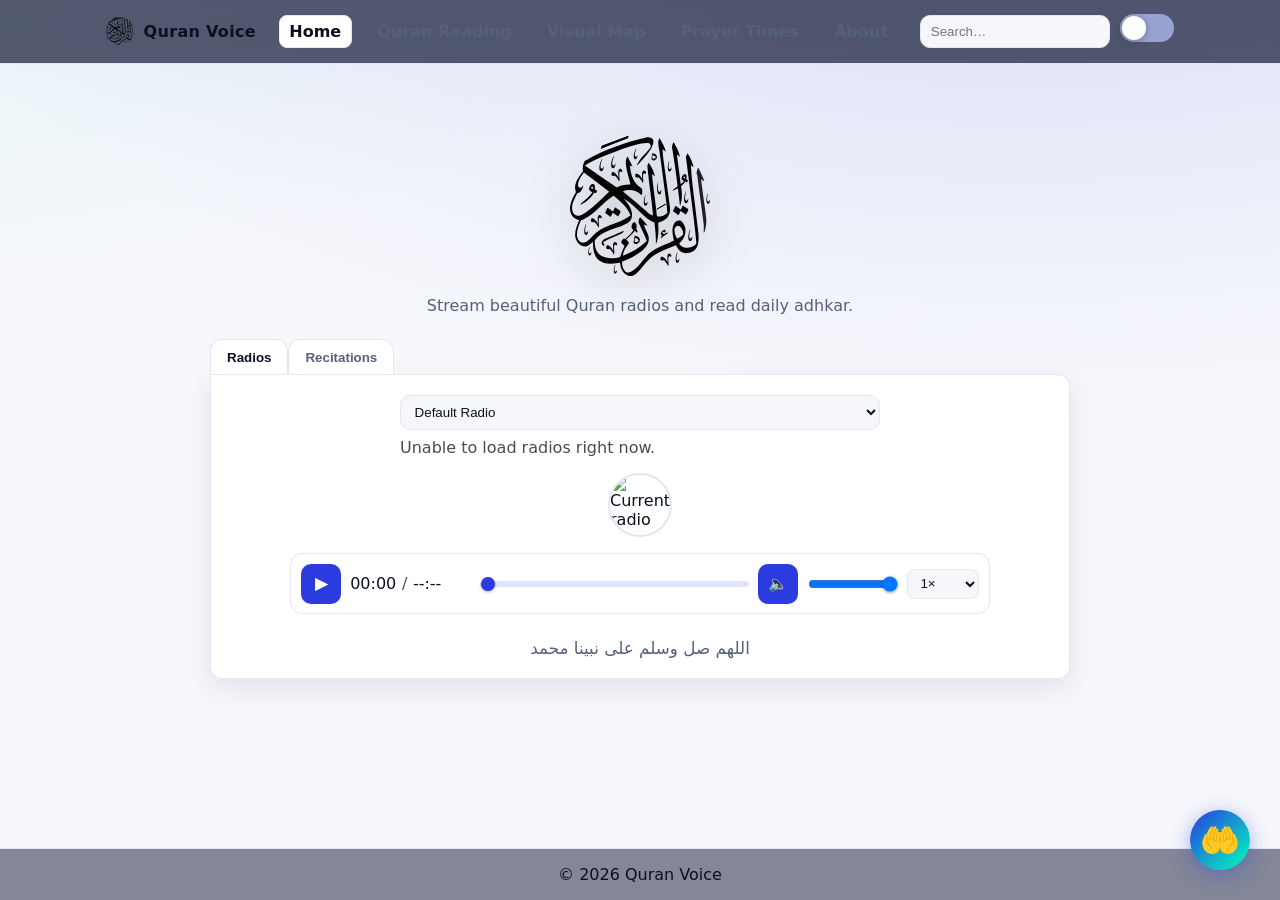
==== index.html @ d790cd37 "initial commit" ====
<!DOCTYPE html>
<html lang="en" dir="ltr">

<head>
	<meta charset="UTF-8">
	<meta name="viewport" content="width=device-width, initial-scale=1.0">
	<meta http-equiv="X-UA-Compatible" content="ie=edge">
	
	<!-- Primary Meta Tags -->
	<title>Quran Voice - Listen to Quran Recitations, Radios & Daily Adhkar</title>
	<meta name="title" content="Quran Voice - Listen to Quran Recitations, Radios & Daily Adhkar">
	<meta name="description" content="Experience the beauty of the Holy Quran with live radio streams, complete recitations by renowned sheikhs, interactive visual maps, and daily adhkar. Free, modern, and ad-free Islamic resource.">
	<meta name="keywords" content="Quran, Quran radio, Islamic radio, adhkar, azkar, Quran audio, Quran recitation, Mishary Alafasy, Abdul Basit, Islamic app, Quran online, daily adhkar, prayer times, Islamic content, Holy Quran, Quran reading, tafseer">
	<meta name="author" content="Mohamed Gamal">
	<meta name="robots" content="index, follow">
	<meta name="language" content="English">
	<meta name="revisit-after" content="7 days">
	
	<!-- Open Graph / Facebook -->
	<meta property="og:type" content="website">
	<meta property="og:url" content="https://quranvoice.com/">
	<meta property="og:title" content="Quran Voice - Listen to Quran Recitations, Radios & Daily Adhkar">
	<meta property="og:description" content="Experience the beauty of the Holy Quran with live radio streams, complete recitations by renowned sheikhs, interactive visual maps, and daily adhkar. Free and ad-free.">
	<meta property="og:image" content="https://quranvoice.com/assets/Logo2.png">
	<meta property="og:image:width" content="1200">
	<meta property="og:image:height" content="630">
	<meta property="og:site_name" content="Quran Voice">
	<meta property="og:locale" content="en_US">
	
	<!-- Twitter -->
	<meta name="twitter:card" content="summary_large_image">
	<meta name="twitter:url" content="https://quranvoice.com/">
	<meta name="twitter:title" content="Quran Voice - Listen to Quran Recitations, Radios & Daily Adhkar">
	<meta name="twitter:description" content="Experience the beauty of the Holy Quran with live radio streams, complete recitations by renowned sheikhs, and daily adhkar. Free and ad-free.">
	<meta name="twitter:image" content="https://quranvoice.com/assets/Logo2.png">
	
	<!-- Favicon -->
	<link rel="icon" href="assets/Logo2.png" type="image/png">
	<link rel="apple-touch-icon" href="assets/Logo2.png">
	
	<!-- Canonical URL -->
	<link rel="canonical" href="https://quranvoice.com/">
	
	<!-- Theme Color -->
	<meta name="theme-color" content="#00796b">
	<meta name="msapplication-TileColor" content="#00796b">
	
	<!-- Web App Manifest -->
	<link rel="manifest" href="manifest.json">
	
	<link rel="stylesheet" href="style.css">
	
	<!-- Structured Data (JSON-LD) for SEO -->
	<script type="application/ld+json">
	{
	  "@context": "https://schema.org",
	  "@type": "WebApplication",
	  "name": "Quran Voice",
	  "description": "Experience the beauty of the Holy Quran with live radio streams, complete recitations by renowned sheikhs, interactive visual maps, and daily adhkar. Free, modern, and ad-free Islamic resource.",
	  "url": "https://quranvoice.com",
	  "applicationCategory": "LifestyleApplication",
	  "operatingSystem": "Any",
	  "offers": {
	    "@type": "Offer",
	    "price": "0",
	    "priceCurrency": "USD"
	  },
	  "featureList": [
	    "Live Quran Radio Streams",
	    "Complete Quran Recitations",
	    "Daily Adhkar Reminders",
	    "Prayer Times Calculator",
	    "Quran Reading with Translations",
	    "Interactive Visual Map"
	  ],
	  "screenshot": "https://quranvoice.com/assets/Logo2.png",
	  "author": {
	    "@type": "Person",
	    "name": "Mohamed Gamal"
	  },
	  "inLanguage": "en-US",
	  "aggregateRating": {
	    "@type": "AggregateRating",
	    "ratingValue": "5",
	    "ratingCount": "1"
	  }
	}
	</script>
</head>

<body>
	<a class="skip-link" href="#main">Skip to content</a>
	<header>
		<div class="container nav">
			<div class="brand">
				<img src="assets/logo.svg" alt="Quran Voice logo" width="40" height="40" />
				<span>Quran Voice</span>
			</div>
		<nav class="nav-links" aria-label="Primary">
			<a href="./index.html" aria-current="page">Home</a>
			<a href="./quran.html">Quran Reading</a>
			<a href="./map.html">Visual Map</a>
			<a href="./prayer.html">Prayer Times</a>
			<a href="./about.html">About</a>
		</nav>
			<div class="nav-tools">
				<div class="search" aria-hidden="true">
					<input class="input" type="text" placeholder="Search…" disabled>
				</div>
				<label class="switch" title="Toggle dark mode">
					<input type="checkbox" id="darkModeToggle" />
					<span class="slider"></span>
				</label>
			</div>
		</div>
	</header>
	<main id="main" class="container">
		<section class="hero" aria-label="Brand">
			<img class="main-logo" src="assets/logo.svg" alt="Quran Voice logo">
			<p class="tagline">Stream beautiful Quran radios and read daily adhkar.</p>
		</section>
		<section class="player" aria-label="Quran player">
			<div class="tabs" role="tablist" aria-label="Content tabs">
				<button class="tab-btn active" data-tab="radios" role="tab" aria-selected="true">Radios</button>
				<button class="tab-btn" data-tab="recitations" role="tab" aria-selected="false">Recitations</button>
			</div>
			<div class="player-container">
				<div class="tab-content active" data-content="radios">
					<div class="radios">
						<label for="reciterSelect" class="sr-only">Choose radio</label>
						<select id="reciterSelect" title="Select Radio"></select>
						<div data-radios-status class="muted" style="margin-top:.5rem"></div>
					</div>
					<img class="reciter-picture" src="https://i1.sndcdn.com/artworks-000663801097-wb0y31-t200x200.jpg" alt="Current radio cover">
					<audio id="quraanAudio" autoplay hidden></audio>
					<div class="audio-player" role="group" aria-label="Audio player">
						<button class="btn icon" data-play aria-label="Play" aria-pressed="false" title="Play/Pause">
							▶︎
						</button>
						<div class="time-display">
							<span data-current>00:00</span>
							<span class="muted">/</span>
							<span data-duration>--:--</span>
						</div>
						<input class="seek" type="range" min="0" value="0" step="1" data-seek aria-label="Seek" />
						<button class="btn icon" data-mute aria-label="Mute" aria-pressed="false" title="Mute/Unmute">🔈</button>
						<input class="volume" type="range" min="0" max="1" step="0.01" value="1" data-volume aria-label="Volume" />
						<select class="rate" data-rate aria-label="Playback speed" title="Speed">
							<option value="0.75">0.75×</option>
							<option value="1" selected>1×</option>
							<option value="1.25">1.25×</option>
							<option value="1.5">1.5×</option>
						</select>
					</div>
					<p class="azkar" aria-live="polite"></p>
				</div>
				<div class="tab-content" data-content="recitations">
					<!-- Recitations content will be rendered here by JavaScript -->
				</div>
			</div>
		</section>
	</main>
	<footer>
		<p>&copy; <span class="year">2025</span> Quran Voice</p>
	</footer>

	<script type="module" src="./assets/js/init.js"></script>
</body>

</html>
---- style.css ----
*,
*::before,
*::after { box-sizing: border-box; margin: 0; padding: 0; }

/* Theme variables */
:root {
	--bg: #0b1020;
	--bg-soft: #0f1530;
	--card: #121836;
	--border: #1b2350;
	--text: #e8ecff;
	--muted: #c7d0ff;
	--primary: #2b3be0;
	--primary-contrast: #ffffff;
	--accent: #59e1c7;
	--shadow: 0 10px 30px rgba(0,0,0,.25);
	--radius: 14px;
	--radius-lg: 20px;
	--container: 1100px;
}

@media (prefers-color-scheme: light) {
  :root { 
	--bg: #f6f7fb; 
	--bg-soft: #ffffff; 
	--card: #ffffff; 
	--border: #e3e7ef; 
	--text: #0b1020; 
	--muted: #55607a; 
	--primary: #2b3be0; 
	--primary-contrast: #ffffff;
	--accent: #0fb; 
	--shadow: 0 10px 25px rgba(7, 12, 33, .08);
  }
}

/* Explicit dark override */
[data-theme="dark"] {
	--bg: #0b1020; --bg-soft: #0f1530; --card: #121836; --border: #1b2350; --text: #e8ecff; --muted: #c7d0ff; --primary: #2b3be0; --primary-contrast: #ffffff; --accent: #59e1c7; --shadow: 0 10px 30px rgba(0,0,0,.25);
}

[data-theme="light"] {
	--bg: #f6f7fb; --bg-soft: #ffffff; --card: #ffffff; --border: #e3e7ef; --text: #0b1020; --muted: #55607a; --primary: #2b3be0; --primary-contrast: #ffffff; --accent: #0fb; --shadow: 0 10px 25px rgba(7, 12, 33, .08);
}

html { scroll-behavior: smooth; }
body {
	margin: 0;
	min-height: 100vh;
	font-family: ui-sans-serif, system-ui, -apple-system, Segoe UI, Roboto, "Helvetica Neue", Arial, "Noto Sans", "Liberation Sans", sans-serif;
	color: var(--text);
	background: radial-gradient(1200px 600px at 80% -200px, rgba(43,59,224,.15), transparent),
				radial-gradient(800px 400px at -10% -100px, rgba(89,225,199,.12), transparent),
				var(--bg);
	display: flex;
	flex-direction: column;
}

.container { width: 100%; max-width: var(--container); margin: 0 auto; padding: 2rem 1rem; }

/* A11y */
.skip-link { position:absolute; left:-9999px; top:auto; width:1px; height:1px; overflow:hidden; }
.skip-link:focus { position: static; width: auto; height: auto; padding: .5rem .75rem; background: var(--primary); color: var(--primary-contrast); border-radius: 8px; margin: .5rem; }
/* Screen reader only */
.sr-only { position:absolute; width:1px; height:1px; padding:0; margin:-1px; overflow:hidden; clip:rect(0,0,0,0); white-space:nowrap; border:0; }

/* Header */
header {
	position: sticky; top: 0; z-index: 10;
	background: rgba(18,24,54,.7);
	backdrop-filter: blur(8px);
	border-bottom: 1px solid var(--border);
}

.nav {
	display: flex; align-items: center; justify-content: space-between; gap: 1rem; padding: .9rem 1rem;
}

.brand { display: flex; align-items: center; gap: .6rem; font-weight: 800; letter-spacing: .3px; }
.brand img { width: 28px; height: 28px; }

.nav-links { display: flex; align-items: center; gap: 1rem; }
.nav-links a { color: var(--muted); text-decoration: none; font-weight: 600; padding: .4rem .6rem; border-radius: 8px; transition: .2s ease; }
.nav-links a[aria-current="page"], .nav-links a:hover { color: var(--text); background: var(--bg-soft); border: 1px solid var(--border); }

.nav-tools { display: flex; align-items: center; gap: .6rem; }
.search { display: flex; align-items: center; gap: .35rem; }
.input, select { background: var(--bg); border: 1px solid var(--border); color: var(--text); padding: .5rem .6rem; border-radius: 10px; outline: none; box-shadow: none; transition: border-color .2s ease, background .2s ease; }
.input:focus, select:focus { border-color: var(--primary); }

/* Toggle switch */
.switch { position: relative; display: inline-block; width: 54px; height: 28px; }
.switch input { opacity: 0; width: 0; height: 0; }
.slider { position: absolute; cursor: pointer; inset: 0; background: #99a3d1; border-radius: 999px; transition: .25s ease; }
.slider:before { content: ""; position: absolute; height: 24px; width: 24px; left: 2px; top: 2px; background: white; border-radius: 50%; transition: .25s ease; box-shadow: 0 2px 8px rgba(0,0,0,.25); }
input:checked + .slider { background: var(--primary); }
input:checked + .slider:before { transform: translateX(26px); }

/* Main */
main { flex: 1; }
.hero { text-align: center; padding: 2.5rem 1rem 0; }
.main-logo { width: 140px; height: auto; filter: drop-shadow(0 10px 24px rgba(0,0,0,.25)); }
.tagline { margin-top: 1rem; color: var(--muted); }

/* Player */
.player { width: 100%; max-width: 860px; margin: 1.5rem auto; }
.tabs { display: flex; }
.tabs button { background: var(--bg-soft); color: var(--muted); border: 1px solid var(--border); border-bottom: none; padding: .6rem 1rem; cursor: pointer; font-weight: 600; border-radius: 12px 12px 0 0; transition: .2s ease; }
.tabs button:hover { color: var(--text); }
.tabs button.active { background: var(--card); color: var(--text); }

/* Tab content */
.tab-content { display: none; width: 100%; }
.tab-content.active { display: flex; flex-direction: column; align-items: center; gap: 1rem; }

.player-container { padding: 1.25rem; border: 1px solid var(--border); border-radius: 0 12px 12px 12px; background: var(--card); box-shadow: var(--shadow); display: flex; flex-direction: column; align-items: center; gap: 1rem; }
.radios { width: 100%; max-width: 480px; }
.radios select { width: 100%; }
.reciter-picture { width: 64px; height: 64px; border-radius: 50%; object-fit: cover; border: 2px solid var(--border); }
.azkar { font-size: 1.05rem; color: var(--muted); text-align: center; margin-top: .5rem; }

audio { width: 100%; max-width: 560px; }

/* Buttons */
.btn { background: var(--primary); color: var(--primary-contrast); border: none; padding: .6rem .9rem; border-radius: 10px; font-weight: 700; cursor: pointer; transition: transform .05s ease, filter .2s ease; }
.btn:hover { filter: brightness(1.05); }
.btn:active { transform: translateY(1px); }
.btn.secondary { background: transparent; color: var(--text); border: 1px solid var(--primary); }

/* Custom audio player */
.audio-player { display: grid; grid-template-columns: auto auto 1fr auto auto auto; align-items: center; gap: .6rem; width: 100%; max-width: 700px; padding: .6rem; border: 1px solid var(--border); background: var(--bg-soft); border-radius: 12px; }
.audio-player .icon { width: 40px; height: 40px; display: inline-flex; align-items: center; justify-content: center; border-radius: 10px; padding: 0; font-size: 16px; }
.audio-player .time-display { min-width: 120px; display: inline-flex; gap: .35rem; align-items: baseline; font-variant-numeric: tabular-nums; }
.audio-player .seek { width: 100%; appearance: none; height: 6px; background: linear-gradient(90deg, var(--primary) 0%, var(--primary) 0%, rgba(127,143,255,.25) 0%); border-radius: 999px; outline: none; border: 1px solid var(--border); }
.audio-player .volume { width: 90px; }
.audio-player .rate { background: var(--bg); color: var(--text); border: 1px solid var(--border); border-radius: 8px; padding: .35rem .5rem; }

/* Range styling */
input[type="range"].seek::-webkit-slider-thumb, input[type="range"].volume::-webkit-slider-thumb { -webkit-appearance: none; width: 14px; height: 14px; background: var(--primary); border-radius: 50%; box-shadow: 0 1px 3px rgba(0,0,0,.35); }
input[type="range"].seek::-moz-range-thumb, input[type="range"].volume::-moz-range-thumb { width: 14px; height: 14px; background: var(--primary); border: none; border-radius: 50%; }

@media (max-width: 720px) {
	.audio-player { grid-template-columns: auto 1fr auto; grid-auto-rows: auto; }
	.audio-player .time-display { order: 3; grid-column: span 3; justify-content: center; }
	.audio-player .rate { display: none; }
}

/* Footer */
footer { text-align: center; padding: 1rem; border-top: 1px solid var(--border); background: rgba(18,24,54,.5); }

/* Prayer page cards (moved from inline CSS) */
.card-container { padding: 3rem 1rem; max-width: 920px; margin: 0 auto; }
.card { padding: 1.25rem; background: var(--card); border: 1px solid var(--border); border-radius: var(--radius-lg); box-shadow: var(--shadow); }
.card h1 { font-size: 1.3rem; margin: 0 0 12px; letter-spacing: .2px; }
.sub { margin: 0 0 16px; opacity: .8; }

.row { display: grid; grid-template-columns: repeat(2, minmax(0,1fr)); gap: 12px; }
.row > div { background: var(--bg-soft); border: 1px solid var(--border); padding: 12px 14px; border-radius: var(--radius); }
label { display: block; font-weight: 600; margin-bottom: 6px; }
small { opacity: .8; }

.grid { display: grid; grid-template-columns: repeat(3, minmax(0,1fr)); gap: 12px; margin-top: 12px; }
.time { background: var(--bg-soft); border: 1px solid var(--border); border-radius: var(--radius); padding: 14px; }
.time h3 { margin: 0 0 6px; font-size: .95rem; }
.muted { opacity: .75; }
.footer-note { margin-top: 10px; opacity: .85; font-size: .9rem; }

@media (max-width: 720px) {
  .grid { grid-template-columns: repeat(2, minmax(0,1fr)); }
  .row { grid-template-columns: 1fr; }
  .player { margin: 1rem auto; }
}

/* Quran Reading Page */
.quran-page { display: grid; grid-template-columns: 320px 1fr; gap: 0; padding: 0; max-width: 100%; }

.surah-list { background: var(--bg-soft); border-right: 1px solid var(--border); height: calc(100vh - 60px); overflow-y: auto; position: sticky; top: 60px; }
.surah-list-header { padding: 1rem; border-bottom: 1px solid var(--border); position: sticky; top: 0; background: var(--bg-soft); z-index: 5; }
.surah-list-header h2 { margin: 0 0 .75rem; font-size: 1.1rem; }
.filter-tabs { display: flex; gap: .35rem; }
.filter-tabs button { flex: 1; background: var(--bg); border: 1px solid var(--border); padding: .4rem .5rem; border-radius: 8px; font-size: .85rem; cursor: pointer; transition: .2s ease; font-weight: 600; }
.filter-tabs button.active, .filter-tabs button:hover { background: var(--primary); color: var(--primary-contrast); border-color: var(--primary); }

.surahs { padding: .5rem; }
.surah-item { padding: .75rem; margin-bottom: .35rem; border: 1px solid var(--border); border-radius: 10px; cursor: pointer; transition: .2s ease; background: var(--bg); }
.surah-item:hover { background: var(--card); border-color: var(--primary); }
.surah-item.active { background: var(--primary); color: var(--primary-contrast); border-color: var(--primary); }
.surah-item .surah-number { font-weight: 700; color: var(--muted); font-size: .85rem; }
.surah-item.active .surah-number { color: rgba(255,255,255,.75); }
.surah-item .surah-name { font-weight: 600; margin: .25rem 0; }
.surah-item .surah-detail { font-size: .8rem; opacity: .75; }

.quran-content { padding: 2rem; max-width: 1100px; margin: 0 auto; min-height: calc(100vh - 120px); }
.content-header { margin-bottom: 2rem; padding-bottom: 1rem; border-bottom: 2px solid var(--border); }
.surah-info h1 { margin: 0 0 .5rem; font-size: 2rem; }
.surah-info .muted { margin: 0; font-size: .95rem; }
.content-controls { display: flex; gap: 1rem; align-items: center; margin-top: 1rem; flex-wrap: wrap; }
.content-controls label { display: flex; align-items: center; gap: .5rem; cursor: pointer; }

.loading { text-align: center; padding: 4rem 2rem; color: var(--muted); }
.spinner { width: 50px; height: 50px; border: 4px solid var(--border); border-top: 4px solid var(--primary); border-radius: 50%; animation: spin 1s linear infinite; margin: 0 auto 1rem; }
@keyframes spin { 0% { transform: rotate(0deg); } 100% { transform: rotate(360deg); } }

.ayah-container { display: flex; flex-direction: column; gap: 1.5rem; }
.ayah { padding: 1.5rem; background: var(--card); border: 1px solid var(--border); border-radius: 14px; transition: .2s ease; }
.ayah:hover { border-color: var(--primary); box-shadow: 0 4px 20px rgba(43,59,224,.12); }
.ayah-header { display: flex; justify-content: space-between; align-items: center; margin-bottom: 1rem; padding-bottom: .75rem; border-bottom: 1px solid var(--border); }
.ayah-number { font-weight: 700; color: var(--primary); font-size: .95rem; background: rgba(43,59,224,.1); padding: .35rem .75rem; border-radius: 8px; }
.ayah-arabic { font-size: 1.9rem; line-height: 2.6; text-align: right; direction: rtl; font-family: 'Amiri', 'Scheherazade New', 'Traditional Arabic', serif; margin-bottom: 1rem; color: var(--text); font-weight: 400; }
.ayah-translation { color: var(--muted); line-height: 1.8; font-size: 1.05rem; padding-top: .5rem; }
.ayah-translation.hidden { display: none; }
.ayah-tafseer { background: var(--bg-soft); border-left: 3px solid var(--accent); padding: 1rem; margin-top: 1rem; border-radius: 8px; color: var(--muted); line-height: 1.75; font-size: .95rem; }
.ayah-tafseer.hidden { display: none; }
.ayah-tafseer-title { font-weight: 700; color: var(--text); margin-bottom: .5rem; font-size: .9rem; display: flex; align-items: center; gap: .5rem; }
.ayah-tafseer-title::before { content: "📖"; }

.ayah-container.size-small .ayah-arabic { font-size: 1.5rem; line-height: 2.3; }
.ayah-container.size-medium .ayah-arabic { font-size: 1.9rem; line-height: 2.6; }
.ayah-container.size-large .ayah-arabic { font-size: 2.4rem; line-height: 3; }
.ayah-container.size-xlarge .ayah-arabic { font-size: 2.9rem; line-height: 3.5; }

.bismillah { text-align: center; font-size: 2.5rem; font-family: 'Amiri', serif; color: var(--text); margin: 2rem 0; padding: 1.5rem; background: var(--card); border: 1px solid var(--border); border-radius: 14px; direction: rtl; }

.pagination { display: flex; gap: 1rem; justify-content: center; margin: 2rem 0; padding-top: 2rem; border-top: 1px solid var(--border); }

/* ========== Visual Map Page ========== */
.map-page .page-header { text-align: center; margin: 3rem 0; }
.map-page .page-header h2 { font-size: 2.5rem; margin-bottom: .5rem; }
.map-page .page-header p { color: var(--muted); font-size: 1.1rem; }

.map-controls { display: flex; gap: 1rem; justify-content: center; flex-wrap: wrap; margin: 2rem 0; }
.map-btn { background: var(--card); color: var(--text); border: 2px solid var(--border); padding: .75rem 1.5rem; border-radius: var(--radius); font-size: 1rem; font-weight: 500; cursor: pointer; transition: all .2s; }
.map-btn:hover { border-color: var(--primary); transform: translateY(-2px); }
.map-btn.active { background: var(--primary); color: var(--primary-contrast); border-color: var(--primary); }

.map-view { display: none; animation: fadeIn .4s; }
.map-view.active { display: block; }

.view-header { text-align: center; margin: 2rem 0 1rem; }
.view-header h3 { font-size: 1.8rem; margin-bottom: .5rem; }
.view-header p { color: var(--muted); }

/* Timeline View */
.timeline-legend { display: flex; gap: 2rem; justify-content: center; margin: 1rem 0; }
.legend-item { display: flex; align-items: center; gap: .5rem; font-size: .95rem; color: var(--muted); }
.legend-item .dot { width: 12px; height: 12px; border-radius: 50%; }
.legend-item .dot.meccan { background: #10b981; }
.legend-item .dot.medinan { background: #3b82f6; }

.visualization-container { background: var(--card); border-radius: var(--radius-lg); padding: 2rem; min-height: 400px; margin: 2rem 0; box-shadow: var(--shadow); }

#timeline-svg { display: block; margin: 0 auto; }
.timeline-dot { cursor: pointer; transition: r .2s; }
.timeline-dot:hover { r: 8; }

/* Heat Map View */
.heatmap-legend { display: flex; align-items: center; justify-content: center; gap: 1rem; margin: 1rem 0; color: var(--muted); font-size: .9rem; }
.gradient-bar { width: 200px; height: 20px; background: linear-gradient(to right, hsl(200, 70%, 60%), hsl(160, 70%, 50%), hsl(120, 70%, 40%)); border-radius: 4px; }

#heatmap-container { display: grid; grid-template-columns: repeat(auto-fill, minmax(60px, 1fr)); gap: 8px; padding: 2rem; }
.heatmap-cell { aspect-ratio: 1; display: flex; align-items: center; justify-content: center; border-radius: 8px; font-size: .85rem; font-weight: 600; color: white; cursor: pointer; transition: all .2s; box-shadow: 0 2px 8px rgba(0,0,0,.1); }
.heatmap-cell:hover { transform: scale(1.1); box-shadow: 0 4px 12px rgba(0,0,0,.2); z-index: 1; }

/* Juz View */
#juz-container { display: grid; grid-template-columns: repeat(auto-fill, minmax(280px, 1fr)); gap: 1.5rem; padding: 2rem; }
.juz-card { background: var(--bg-soft); border: 2px solid var(--border); border-radius: var(--radius); padding: 1.5rem; transition: all .2s; }
.juz-card:hover { border-color: var(--accent); transform: translateY(-4px); box-shadow: var(--shadow); }
.juz-number { font-size: 1.5rem; font-weight: 700; color: var(--primary); margin-bottom: 1rem; }
.juz-info { display: flex; gap: 1.5rem; margin-bottom: 1rem; padding-bottom: 1rem; border-bottom: 1px solid var(--border); }
.juz-stat { display: flex; flex-direction: column; gap: .25rem; }
.juz-stat .label { font-size: .85rem; color: var(--muted); }
.juz-stat .value { font-size: 1.25rem; font-weight: 600; color: var(--accent); }
.juz-surahs { display: flex; flex-wrap: wrap; gap: .5rem; }
.juz-surah { background: var(--card); padding: .4rem .7rem; border-radius: 6px; font-size: .85rem; font-weight: 500; border: 1px solid var(--border); cursor: pointer; transition: all .2s; }
.juz-surah:hover { background: var(--primary); color: var(--primary-contrast); border-color: var(--primary); }

/* Statistics View */
.stats-grid { display: grid; grid-template-columns: repeat(auto-fit, minmax(200px, 1fr)); gap: 1.5rem; margin: 2rem 0; }
.stat-card { background: var(--card); border-radius: var(--radius); padding: 2rem; text-align: center; box-shadow: var(--shadow); transition: all .2s; }
.stat-card:hover { transform: translateY(-4px); box-shadow: 0 12px 35px rgba(0,0,0,.15); }
.stat-icon { font-size: 2.5rem; margin-bottom: .5rem; }
.stat-value { font-size: 2.5rem; font-weight: 700; color: var(--primary); margin: .5rem 0; }
.stat-label { font-size: 1rem; color: var(--muted); font-weight: 500; }

.charts-container { display: grid; grid-template-columns: repeat(auto-fit, minmax(400px, 1fr)); gap: 2rem; margin: 3rem 0; }
.chart-card { background: var(--card); border-radius: var(--radius-lg); padding: 2rem; box-shadow: var(--shadow); }
.chart-card h4 { margin-bottom: 1.5rem; font-size: 1.25rem; color: var(--text); }

.bar-chart { display: flex; flex-direction: column; gap: 1rem; }
.bar-item { display: grid; grid-template-columns: 120px 1fr 120px; gap: 1rem; align-items: center; }
.bar-label { font-size: .9rem; font-weight: 500; color: var(--text); }
.bar-bg { background: var(--bg-soft); height: 32px; border-radius: 6px; overflow: hidden; position: relative; }
.bar-fill { height: 100%; border-radius: 6px; transition: width .6s ease; }
.bar-fill.meccan { background: linear-gradient(to right, #10b981, #059669); }
.bar-fill.medinan { background: linear-gradient(to right, #3b82f6, #2563eb); }
.bar-fill.length { background: linear-gradient(to right, var(--primary), var(--accent)); }
.bar-value { font-size: .85rem; font-weight: 600; color: var(--muted); text-align: right; }

@keyframes fadeIn { from { opacity: 0; transform: translateY(10px); } to { opacity: 1; transform: translateY(0); } }

@media (max-width: 920px) {
  .quran-page { grid-template-columns: 1fr; }
  .surah-list { position: relative; height: auto; max-height: 350px; top: 0; border-right: none; border-bottom: 1px solid var(--border); }
  .quran-content { padding: 1.5rem 1rem; }
  .content-controls { flex-direction: column; align-items: stretch; gap: .75rem; }
  .content-controls > * { width: 100%; }
  .content-controls select { padding: .6rem; }
  .ayah { padding: 1rem; }
  .bismillah { font-size: 2rem; padding: 1rem; }
  
  /* Map page responsive */
  .map-controls { gap: .75rem; }
  .map-btn { padding: .6rem 1rem; font-size: .9rem; }
  .map-page .page-header h2 { font-size: 2rem; }
  #heatmap-container { grid-template-columns: repeat(auto-fill, minmax(50px, 1fr)); gap: 6px; }
  #juz-container { grid-template-columns: 1fr; }
  .charts-container { grid-template-columns: 1fr; }
  .bar-item { grid-template-columns: 100px 1fr 100px; gap: .5rem; font-size: .85rem; }
}

/* ========== Dhikr Reminder System ========== */
.dhikr-notification {
  position: fixed;
  top: 80px;
  right: 20px;
  max-width: 450px;
  width: calc(100% - 40px);
  background: var(--card);
  border: 2px solid var(--primary);
  border-radius: var(--radius-lg);
  box-shadow: 0 20px 60px rgba(0, 0, 0, 0.4);
  z-index: 10000;
  transform: translateX(500px);
  opacity: 0;
  transition: all 0.4s cubic-bezier(0.68, -0.55, 0.265, 1.55);
}

.dhikr-notification.show {
  transform: translateX(0);
  opacity: 1;
}

.dhikr-notification-content {
  padding: 2rem;
  position: relative;
}

.dhikr-close {
  position: absolute;
  top: 1rem;
  right: 1rem;
  background: transparent;
  border: none;
  font-size: 2rem;
  color: var(--muted);
  cursor: pointer;
  transition: all 0.2s;
  line-height: 1;
  padding: 0;
  width: 32px;
  height: 32px;
  display: flex;
  align-items: center;
  justify-content: center;
  border-radius: 8px;
}

.dhikr-close:hover {
  background: var(--bg-soft);
  color: var(--text);
  transform: rotate(90deg);
}

.dhikr-icon {
  font-size: 3rem;
  text-align: center;
  margin-bottom: 1rem;
  animation: pulse 2s infinite;
}

@keyframes pulse {
  0%, 100% { transform: scale(1); }
  50% { transform: scale(1.1); }
}

.dhikr-title {
  text-align: center;
  margin-bottom: 1.5rem;
  color: var(--primary);
  font-size: 1.5rem;
  font-weight: 700;
}

.dhikr-arabic {
  font-family: 'Amiri', serif;
  font-size: 1.8rem;
  text-align: center;
  color: var(--text);
  margin-bottom: 1rem;
  line-height: 1.8;
  font-weight: 700;
  direction: rtl;
}

.dhikr-transliteration {
  font-size: 1rem;
  text-align: center;
  color: var(--muted);
  margin-bottom: 0.75rem;
  font-style: italic;
}

.dhikr-translation {
  font-size: 1.05rem;
  text-align: center;
  color: var(--text);
  margin-bottom: 1.25rem;
  line-height: 1.6;
  font-weight: 500;
}

.dhikr-benefit {
  background: var(--bg-soft);
  padding: 1rem;
  border-radius: var(--radius);
  font-size: 0.95rem;
  color: var(--text);
  margin-bottom: 1rem;
  line-height: 1.6;
  border-left: 3px solid var(--accent);
}

.dhikr-hadith {
  background: var(--bg-soft);
  padding: 1rem;
  border-radius: var(--radius);
  font-size: 0.9rem;
  color: var(--muted);
  margin-bottom: 1.25rem;
  line-height: 1.6;
  border-left: 3px solid var(--primary);
  font-style: italic;
}

.dhikr-counter {
  text-align: center;
  margin-bottom: 1.5rem;
  padding: 0.75rem;
  background: linear-gradient(135deg, var(--primary), var(--accent));
  border-radius: var(--radius);
  color: white;
}

.counter-label {
  font-size: 0.9rem;
  opacity: 0.9;
  margin-right: 0.5rem;
}

.counter-value {
  font-size: 1.25rem;
  font-weight: 700;
}

.dhikr-actions {
  display: flex;
  gap: 0.75rem;
  justify-content: center;
}

.dhikr-btn {
  padding: 0.75rem 1.5rem;
  border-radius: var(--radius);
  font-size: 0.95rem;
  font-weight: 600;
  cursor: pointer;
  border: none;
  transition: all 0.2s;
  flex: 1;
}

.dhikr-btn-primary {
  background: var(--primary);
  color: var(--primary-contrast);
}

.dhikr-btn-primary:hover {
  background: var(--accent);
  transform: translateY(-2px);
  box-shadow: 0 4px 12px rgba(43, 59, 224, 0.3);
}

.dhikr-btn-primary:disabled {
  opacity: 0.6;
  cursor: not-allowed;
  transform: none;
}

.dhikr-btn-secondary {
  background: var(--bg-soft);
  color: var(--text);
  border: 2px solid var(--border);
}

.dhikr-btn-secondary:hover {
  border-color: var(--primary);
  background: var(--card);
}

/* Floating Settings Button */
.dhikr-settings-btn {
  position: fixed;
  bottom: 30px;
  right: 30px;
  width: 60px;
  height: 60px;
  border-radius: 50%;
  background: linear-gradient(135deg, var(--primary), var(--accent));
  border: none;
  font-size: 2rem;
  cursor: pointer;
  box-shadow: 0 4px 20px rgba(43, 59, 224, 0.4);
  z-index: 9999;
  transition: all 0.3s;
  display: flex;
  align-items: center;
  justify-content: center;
}

.dhikr-settings-btn:hover {
  transform: scale(1.1) rotate(10deg);
  box-shadow: 0 6px 30px rgba(43, 59, 224, 0.6);
}

.dhikr-settings-btn:active {
  transform: scale(0.95);
}

/* Settings Panel */
.dhikr-settings-panel {
  position: fixed;
  bottom: 100px;
  right: 30px;
  width: 350px;
  background: var(--card);
  border: 2px solid var(--border);
  border-radius: var(--radius-lg);
  box-shadow: var(--shadow);
  z-index: 9998;
  transform: translateY(20px) scale(0.9);
  opacity: 0;
  pointer-events: none;
  transition: all 0.3s cubic-bezier(0.68, -0.55, 0.265, 1.55);
}

.dhikr-settings-panel.show {
  transform: translateY(0) scale(1);
  opacity: 1;
  pointer-events: all;
}

.dhikr-settings-content {
  padding: 1.5rem;
}

.dhikr-settings-content h3 {
  margin-bottom: 1.5rem;
  color: var(--primary);
  font-size: 1.25rem;
  text-align: center;
}

.setting-item {
  margin-bottom: 1.25rem;
}

.setting-label {
  display: flex;
  align-items: center;
  gap: 0.75rem;
  cursor: pointer;
  font-size: 0.95rem;
  color: var(--text);
}

.setting-label input[type="checkbox"] {
  width: 20px;
  height: 20px;
  cursor: pointer;
  accent-color: var(--primary);
}

.setting-label span {
  flex: 1;
}

.setting-select {
  width: 100%;
  padding: 0.75rem;
  border-radius: var(--radius);
  background: var(--bg-soft);
  border: 2px solid var(--border);
  color: var(--text);
  font-size: 0.95rem;
  margin-top: 0.5rem;
  cursor: pointer;
  transition: all 0.2s;
}

.setting-select:focus {
  outline: none;
  border-color: var(--primary);
}

/* ========== Quran Recitations ========== */
.recitations {
  display: flex;
  flex-direction: column;
  gap: 1.5rem;
  width: 100%;
  max-width: 1200px;
}

.reciter-selector {
  background: var(--card);
  border-radius: var(--radius);
  padding: 1.5rem;
  box-shadow: 0 2px 8px rgba(0, 0, 0, 0.1);
  width: 100%;
}

.reciter-label {
  display: flex;
  align-items: center;
  gap: 0.5rem;
  font-size: 1rem;
  font-weight: 600;
  color: var(--text);
  margin-bottom: 0.75rem;
}

.label-icon {
  font-size: 1.5rem;
}

.reciter-dropdown {
  width: 100%;
  padding: 0.75rem 1rem;
  border-radius: var(--radius);
  background: var(--bg-soft);
  border: 2px solid var(--border);
  color: var(--text);
  font-size: 1rem;
  cursor: pointer;
  transition: all 0.2s;
  font-weight: 500;
}

.reciter-dropdown:hover {
  border-color: var(--primary);
}

.reciter-dropdown:focus {
  outline: none;
  border-color: var(--primary);
  box-shadow: 0 0 0 3px rgba(43, 59, 224, 0.1);
}

.reciter-info {
  margin-top: 1rem;
  padding-top: 1rem;
  border-top: 1px solid var(--border);
  display: flex;
  justify-content: space-between;
  align-items: center;
}

.reciter-arabic {
  font-family: 'Amiri', serif;
  font-size: 1.3rem;
  color: var(--primary);
  font-weight: 700;
  direction: rtl;
}

.reciter-style {
  font-size: 0.9rem;
  color: var(--muted);
  background: var(--bg-soft);
  padding: 0.4rem 0.8rem;
  border-radius: 6px;
  font-weight: 500;
}

.surah-controls {
  display: flex;
  gap: 1rem;
  flex-wrap: wrap;
  align-items: center;
  width: 100%;
}

.surah-search {
  flex: 1;
  min-width: 250px;
  padding: 0.75rem 1rem;
  border-radius: var(--radius);
  background: var(--bg-soft);
  border: 2px solid var(--border);
  color: var(--text);
  font-size: 1rem;
  transition: all 0.2s;
}

.surah-search:focus {
  outline: none;
  border-color: var(--primary);
  box-shadow: 0 0 0 3px rgba(43, 59, 224, 0.1);
}

.surah-filters {
  display: flex;
  gap: 0.5rem;
}

.filter-btn {
  padding: 0.6rem 1.2rem;
  border-radius: var(--radius);
  background: var(--bg-soft);
  border: 2px solid var(--border);
  color: var(--text);
  font-size: 0.9rem;
  font-weight: 500;
  cursor: pointer;
  transition: all 0.2s;
}

.filter-btn:hover {
  border-color: var(--primary);
  transform: translateY(-1px);
}

.filter-btn.active {
  background: var(--primary);
  color: var(--primary-contrast);
  border-color: var(--primary);
}

.surah-list-container {
  background: var(--card);
  border-radius: var(--radius);
  padding: 1.5rem;
  box-shadow: 0 2px 8px rgba(0, 0, 0, 0.1);
  width: 100%;
}

.surah-grid {
  display: grid;
  grid-template-columns: repeat(auto-fill, minmax(320px, 1fr));
  gap: 1rem;
}

.surah-card {
  background: var(--bg-soft);
  border: 2px solid var(--border);
  border-radius: var(--radius);
  padding: 1.25rem;
  display: grid;
  grid-template-columns: 50px 1fr 50px;
  gap: 1rem;
  align-items: center;
  cursor: pointer;
  transition: all 0.2s;
  position: relative;
  overflow: hidden;
}

.surah-card::before {
  content: '';
  position: absolute;
  top: 0;
  left: 0;
  width: 4px;
  height: 100%;
  background: var(--primary);
  transform: scaleY(0);
  transition: transform 0.3s;
}

.surah-card:hover {
  border-color: var(--primary);
  transform: translateY(-2px);
  box-shadow: 0 4px 12px rgba(0, 0, 0, 0.15);
}

.surah-card:hover::before {
  transform: scaleY(1);
}

.surah-card.playing {
  border-color: var(--accent);
  background: linear-gradient(135deg, var(--bg-soft) 0%, rgba(89, 225, 199, 0.1) 100%);
  box-shadow: 0 4px 20px rgba(89, 225, 199, 0.3);
}

.surah-card.playing::before {
  transform: scaleY(1);
  background: var(--accent);
}

.surah-card.loading {
  opacity: 0.7;
  pointer-events: none;
}

.surah-number {
  width: 50px;
  height: 50px;
  border-radius: 50%;
  background: linear-gradient(135deg, var(--primary), var(--accent));
  color: white;
  display: flex;
  align-items: center;
  justify-content: center;
  font-size: 1.2rem;
  font-weight: 700;
  flex-shrink: 0;
}

.surah-info {
  display: flex;
  flex-direction: column;
  gap: 0.4rem;
  overflow: hidden;
}

.surah-name {
  font-size: 1.1rem;
  font-weight: 600;
  color: var(--text);
}

.surah-arabic {
  font-family: 'Amiri', serif;
  font-size: 1.3rem;
  color: var(--primary);
  font-weight: 700;
  direction: rtl;
}

.surah-meta {
  display: flex;
  gap: 0.75rem;
  font-size: 0.85rem;
  flex-wrap: wrap;
}

.surah-type {
  padding: 0.25rem 0.6rem;
  border-radius: 4px;
  font-weight: 500;
}

.surah-type.meccan {
  background: rgba(16, 185, 129, 0.2);
  color: #10b981;
}

.surah-type.medinan {
  background: rgba(59, 130, 246, 0.2);
  color: #3b82f6;
}

.surah-ayahs {
  color: var(--muted);
  font-weight: 500;
}

.play-surah-btn {
  width: 50px;
  height: 50px;
  border-radius: 50%;
  background: var(--primary);
  border: none;
  color: white;
  font-size: 1.5rem;
  cursor: pointer;
  transition: all 0.2s;
  display: flex;
  align-items: center;
  justify-content: center;
  flex-shrink: 0;
}

.play-surah-btn:hover {
  background: var(--accent);
  transform: scale(1.1);
  box-shadow: 0 4px 12px rgba(43, 59, 224, 0.4);
}

.play-surah-btn:active {
  transform: scale(0.95);
}

.play-surah-btn:disabled {
  opacity: 0.6;
  cursor: not-allowed;
  transform: none;
}

.play-icon {
  display: inline-block;
  line-height: 1;
}

@keyframes pulse-playing {
  0%, 100% { opacity: 1; }
  50% { opacity: 0.6; }
}

.surah-card.playing .play-icon {
  animation: pulse-playing 1.5s infinite;
}


.setting-actions {
  display: flex;
  gap: 0.75rem;
  margin-top: 1.5rem;
}

.setting-actions .dhikr-btn {
  flex: 1;
  padding: 0.75rem;
}

/* Responsive */
@media (max-width: 768px) {
  .dhikr-notification {
    top: 70px;
    right: 10px;
    left: 10px;
    max-width: none;
    width: calc(100% - 20px);
  }
  
  .dhikr-notification-content {
    padding: 1.5rem;
  }
  
  .dhikr-arabic {
    font-size: 1.5rem;
  }
  
  .dhikr-actions {
    flex-direction: column;
  }
  
  .dhikr-settings-btn {
    bottom: 20px;
    right: 20px;
    width: 50px;
    height: 50px;
    font-size: 1.5rem;
  }
  
  .dhikr-settings-panel {
    bottom: 80px;
    right: 10px;
    left: 10px;
    width: calc(100% - 20px);
  }
  
  /* Recitations responsive */
  .surah-grid {
    grid-template-columns: 1fr;
  }
  
  .surah-controls {
    flex-direction: column;
    align-items: stretch;
  }
  
  .surah-search {
    min-width: 100%;
  }
  
  .surah-filters {
    flex-wrap: wrap;
  }
  
  .filter-btn {
    flex: 1;
  }
}
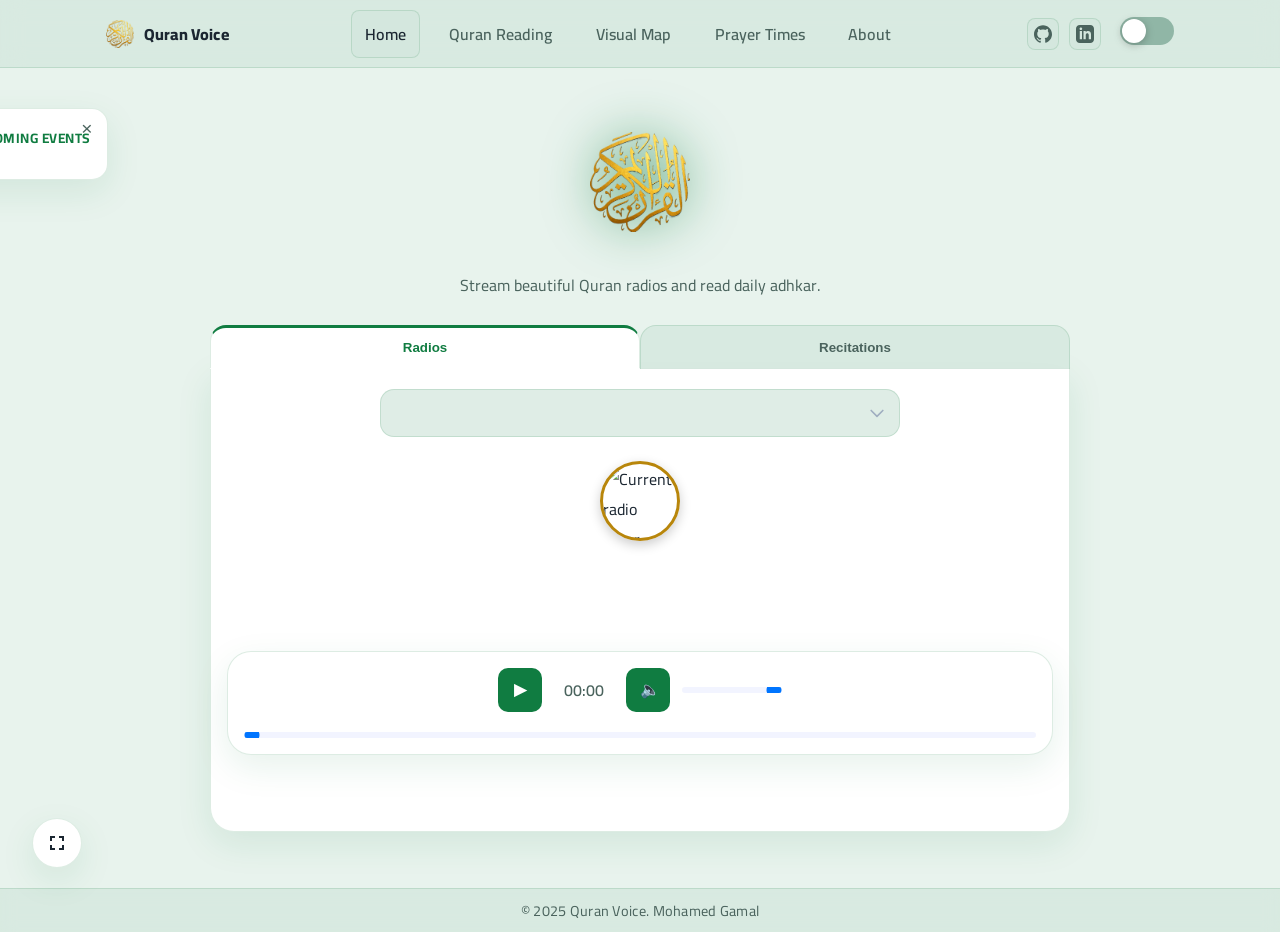
==== commit 3760502e: "Complete Revamp" ====
--- a/index.html
+++ b/index.html
@@ -1,170 +1,349 @@
-<!DOCTYPE html>
+<!doctype html>
 <html lang="en" dir="ltr">
-
-<head>
-	<meta charset="UTF-8">
-	<meta name="viewport" content="width=device-width, initial-scale=1.0">
-	<meta http-equiv="X-UA-Compatible" content="ie=edge">
-	
-	<!-- Primary Meta Tags -->
-	<title>Quran Voice - Listen to Quran Recitations, Radios & Daily Adhkar</title>
-	<meta name="title" content="Quran Voice - Listen to Quran Recitations, Radios & Daily Adhkar">
-	<meta name="description" content="Experience the beauty of the Holy Quran with live radio streams, complete recitations by renowned sheikhs, interactive visual maps, and daily adhkar. Free, modern, and ad-free Islamic resource.">
-	<meta name="keywords" content="Quran, Quran radio, Islamic radio, adhkar, azkar, Quran audio, Quran recitation, Mishary Alafasy, Abdul Basit, Islamic app, Quran online, daily adhkar, prayer times, Islamic content, Holy Quran, Quran reading, tafseer">
-	<meta name="author" content="Mohamed Gamal">
-	<meta name="robots" content="index, follow">
-	<meta name="language" content="English">
-	<meta name="revisit-after" content="7 days">
-	
-	<!-- Open Graph / Facebook -->
-	<meta property="og:type" content="website">
-	<meta property="og:url" content="https://quranvoice.com/">
-	<meta property="og:title" content="Quran Voice - Listen to Quran Recitations, Radios & Daily Adhkar">
-	<meta property="og:description" content="Experience the beauty of the Holy Quran with live radio streams, complete recitations by renowned sheikhs, interactive visual maps, and daily adhkar. Free and ad-free.">
-	<meta property="og:image" content="https://quranvoice.com/assets/Logo2.png">
-	<meta property="og:image:width" content="1200">
-	<meta property="og:image:height" content="630">
-	<meta property="og:site_name" content="Quran Voice">
-	<meta property="og:locale" content="en_US">
-	
-	<!-- Twitter -->
-	<meta name="twitter:card" content="summary_large_image">
-	<meta name="twitter:url" content="https://quranvoice.com/">
-	<meta name="twitter:title" content="Quran Voice - Listen to Quran Recitations, Radios & Daily Adhkar">
-	<meta name="twitter:description" content="Experience the beauty of the Holy Quran with live radio streams, complete recitations by renowned sheikhs, and daily adhkar. Free and ad-free.">
-	<meta name="twitter:image" content="https://quranvoice.com/assets/Logo2.png">
-	
-	<!-- Favicon -->
-	<link rel="icon" href="assets/Logo2.png" type="image/png">
-	<link rel="apple-touch-icon" href="assets/Logo2.png">
-	
-	<!-- Canonical URL -->
-	<link rel="canonical" href="https://quranvoice.com/">
-	
-	<!-- Theme Color -->
-	<meta name="theme-color" content="#00796b">
-	<meta name="msapplication-TileColor" content="#00796b">
-	
-	<!-- Web App Manifest -->
-	<link rel="manifest" href="manifest.json">
-	
-	<link rel="stylesheet" href="style.css">
-	
-	<!-- Structured Data (JSON-LD) for SEO -->
-	<script type="application/ld+json">
-	{
-	  "@context": "https://schema.org",
-	  "@type": "WebApplication",
-	  "name": "Quran Voice",
-	  "description": "Experience the beauty of the Holy Quran with live radio streams, complete recitations by renowned sheikhs, interactive visual maps, and daily adhkar. Free, modern, and ad-free Islamic resource.",
-	  "url": "https://quranvoice.com",
-	  "applicationCategory": "LifestyleApplication",
-	  "operatingSystem": "Any",
-	  "offers": {
-	    "@type": "Offer",
-	    "price": "0",
-	    "priceCurrency": "USD"
-	  },
-	  "featureList": [
-	    "Live Quran Radio Streams",
-	    "Complete Quran Recitations",
-	    "Daily Adhkar Reminders",
-	    "Prayer Times Calculator",
-	    "Quran Reading with Translations",
-	    "Interactive Visual Map"
-	  ],
-	  "screenshot": "https://quranvoice.com/assets/Logo2.png",
-	  "author": {
-	    "@type": "Person",
-	    "name": "Mohamed Gamal"
-	  },
-	  "inLanguage": "en-US",
-	  "aggregateRating": {
-	    "@type": "AggregateRating",
-	    "ratingValue": "5",
-	    "ratingCount": "1"
-	  }
-	}
-	</script>
-</head>
-
-<body>
-	<a class="skip-link" href="#main">Skip to content</a>
-	<header>
-		<div class="container nav">
-			<div class="brand">
-				<img src="assets/logo.svg" alt="Quran Voice logo" width="40" height="40" />
-				<span>Quran Voice</span>
-			</div>
-		<nav class="nav-links" aria-label="Primary">
-			<a href="./index.html" aria-current="page">Home</a>
-			<a href="./quran.html">Quran Reading</a>
-			<a href="./map.html">Visual Map</a>
-			<a href="./prayer.html">Prayer Times</a>
-			<a href="./about.html">About</a>
-		</nav>
-			<div class="nav-tools">
-				<div class="search" aria-hidden="true">
-					<input class="input" type="text" placeholder="Search…" disabled>
-				</div>
-				<label class="switch" title="Toggle dark mode">
-					<input type="checkbox" id="darkModeToggle" />
-					<span class="slider"></span>
-				</label>
-			</div>
-		</div>
-	</header>
-	<main id="main" class="container">
-		<section class="hero" aria-label="Brand">
-			<img class="main-logo" src="assets/logo.svg" alt="Quran Voice logo">
-			<p class="tagline">Stream beautiful Quran radios and read daily adhkar.</p>
-		</section>
-		<section class="player" aria-label="Quran player">
-			<div class="tabs" role="tablist" aria-label="Content tabs">
-				<button class="tab-btn active" data-tab="radios" role="tab" aria-selected="true">Radios</button>
-				<button class="tab-btn" data-tab="recitations" role="tab" aria-selected="false">Recitations</button>
-			</div>
-			<div class="player-container">
-				<div class="tab-content active" data-content="radios">
-					<div class="radios">
-						<label for="reciterSelect" class="sr-only">Choose radio</label>
-						<select id="reciterSelect" title="Select Radio"></select>
-						<div data-radios-status class="muted" style="margin-top:.5rem"></div>
-					</div>
-					<img class="reciter-picture" src="https://i1.sndcdn.com/artworks-000663801097-wb0y31-t200x200.jpg" alt="Current radio cover">
-					<audio id="quraanAudio" autoplay hidden></audio>
-					<div class="audio-player" role="group" aria-label="Audio player">
-						<button class="btn icon" data-play aria-label="Play" aria-pressed="false" title="Play/Pause">
-							▶︎
-						</button>
-						<div class="time-display">
-							<span data-current>00:00</span>
-							<span class="muted">/</span>
-							<span data-duration>--:--</span>
-						</div>
-						<input class="seek" type="range" min="0" value="0" step="1" data-seek aria-label="Seek" />
-						<button class="btn icon" data-mute aria-label="Mute" aria-pressed="false" title="Mute/Unmute">🔈</button>
-						<input class="volume" type="range" min="0" max="1" step="0.01" value="1" data-volume aria-label="Volume" />
-						<select class="rate" data-rate aria-label="Playback speed" title="Speed">
-							<option value="0.75">0.75×</option>
-							<option value="1" selected>1×</option>
-							<option value="1.25">1.25×</option>
-							<option value="1.5">1.5×</option>
-						</select>
-					</div>
-					<p class="azkar" aria-live="polite"></p>
-				</div>
-				<div class="tab-content" data-content="recitations">
-					<!-- Recitations content will be rendered here by JavaScript -->
-				</div>
-			</div>
-		</section>
-	</main>
-	<footer>
-		<p>&copy; <span class="year">2025</span> Quran Voice</p>
-	</footer>
-
-	<script type="module" src="./assets/js/init.js"></script>
-</body>
-
-</html>+  <head>
+    <meta charset="UTF-8" />
+    <meta name="viewport" content="width=device-width, initial-scale=1.0" />
+    <meta http-equiv="X-UA-Compatible" content="ie=edge" />
+
+    <!-- Primary Meta Tags -->
+    <title>
+      Quran Voice - Listen to Quran Recitations, Radios & Daily Adhkar
+    </title>
+    <meta
+      name="title"
+      content="Quran Voice - Listen to Quran Recitations, Radios & Daily Adhkar"
+    />
+    <meta
+      name="description"
+      content="Experience the beauty of the Holy Quran with live radio streams, complete recitations by renowned sheikhs, interactive visual maps, and daily adhkar. Free, modern, and ad-free Islamic resource."
+    />
+    <meta
+      name="keywords"
+      content="Quran, Quran radio, Islamic radio, adhkar, azkar, Quran audio, Quran recitation, Mishary Alafasy, Abdul Basit, Islamic app, Quran online, daily adhkar, prayer times, Islamic content, Holy Quran, Quran reading, tafseer"
+    />
+    <meta name="author" content="Mohamed Gamal" />
+    <meta name="robots" content="index, follow" />
+    <meta name="language" content="English" />
+    <meta name="revisit-after" content="7 days" />
+
+    <!-- Open Graph / Facebook -->
+    <meta property="og:type" content="website" />
+    <meta property="og:url" content="https://quranvoice.com/" />
+    <meta
+      property="og:title"
+      content="Quran Voice - Listen to Quran Recitations, Radios & Daily Adhkar"
+    />
+    <meta
+      property="og:description"
+      content="Experience the beauty of the Holy Quran with live radio streams, complete recitations by renowned sheikhs, interactive visual maps, and daily adhkar. Free and ad-free."
+    />
+    <meta
+      property="og:image"
+      content="https://quranvoice.com/assets/Logo2.png"
+    />
+    <meta property="og:image:width" content="1200" />
+    <meta property="og:image:height" content="630" />
+    <meta property="og:site_name" content="Quran Voice" />
+    <meta property="og:locale" content="en_US" />
+
+    <!-- Twitter -->
+    <meta name="twitter:card" content="summary_large_image" />
+    <meta name="twitter:url" content="https://quranvoice.com/" />
+    <meta
+      name="twitter:title"
+      content="Quran Voice - Listen to Quran Recitations, Radios & Daily Adhkar"
+    />
+    <meta
+      name="twitter:description"
+      content="Experience the beauty of the Holy Quran with live radio streams, complete recitations by renowned sheikhs, and daily adhkar. Free and ad-free."
+    />
+    <meta
+      name="twitter:image"
+      content="https://quranvoice.com/assets/Logo2.png"
+    />
+
+    <!-- Favicon -->
+    <link rel="icon" href="assets/Logo2.png" type="image/png" />
+    <link rel="apple-touch-icon" href="assets/Logo2.png" />
+
+    <!-- Google Fonts: Amiri and Cairo -->
+    <link rel="preconnect" href="https://fonts.googleapis.com" />
+    <link rel="preconnect" href="https://fonts.gstatic.com" crossorigin />
+    <link
+      href="https://fonts.googleapis.com/css2?family=Amiri:ital,wght@0,400;0,700;1,400;1,700&family=Cairo:wght@200..1000&display=swap"
+      rel="stylesheet"
+    />
+
+    <!-- Canonical URL -->
+    <link rel="canonical" href="https://quranvoice.com/" />
+
+    <!-- Theme Color -->
+    <meta name="theme-color" content="#00796b" />
+    <meta name="msapplication-TileColor" content="#00796b" />
+
+    <!-- Web App Manifest -->
+    <link rel="manifest" href="manifest.json" />
+
+    <link rel="stylesheet" href="style.css" />
+
+    <!-- Three.js Library -->
+    <script src="https://cdnjs.cloudflare.com/ajax/libs/three.js/r128/three.min.js"></script>
+    <script src="https://cdn.jsdelivr.net/npm/three@0.128.0/examples/js/loaders/FontLoader.js"></script>
+    <script src="https://cdn.jsdelivr.net/npm/three@0.128.0/examples/js/geometries/TextGeometry.js"></script>
+
+    <!-- Structured Data (JSON-LD) for SEO -->
+    <script type="application/ld+json">
+      {
+        "@context": "https://schema.org",
+        "@type": "WebApplication",
+        "name": "Quran Voice",
+        "description": "Experience the beauty of the Holy Quran with live radio streams, complete recitations by renowned sheikhs, interactive visual maps, and daily adhkar. Free, modern, and ad-free Islamic resource.",
+        "url": "https://quranvoice.com",
+        "applicationCategory": "LifestyleApplication",
+        "operatingSystem": "Any",
+        "offers": {
+          "@type": "Offer",
+          "price": "0",
+          "priceCurrency": "USD"
+        },
+        "featureList": [
+          "Live Quran Radio Streams",
+          "Complete Quran Recitations",
+          "Daily Adhkar Reminders",
+          "Prayer Times Calculator",
+          "Quran Reading with Translations",
+          "Interactive Visual Map"
+        ],
+        "screenshot": "https://quranvoice.com/assets/Logo2.png",
+        "author": {
+          "@type": "Person",
+          "name": "Mohamed Gamal"
+        },
+        "inLanguage": "en-US",
+        "aggregateRating": {
+          "@type": "AggregateRating",
+          "ratingValue": "5",
+          "ratingCount": "1"
+        }
+      }
+    </script>
+  </head>
+
+  <body>
+    <canvas
+      id="bg-canvas"
+      style="
+        position: fixed;
+        top: 0;
+        left: 0;
+        z-index: -1;
+        pointer-events: none;
+      "
+    ></canvas>
+    <a class="skip-link" href="#main">Skip to content</a>
+    <header>
+      <div class="container nav">
+        <div class="brand">
+          <img
+            src="assets/logo.png"
+            alt="Quran Voice logo"
+            width="40"
+            height="40"
+          />
+          <span>Quran Voice</span>
+        </div>
+        <nav class="nav-links" aria-label="Primary" id="navLinks">
+          <a href="./index.html" aria-current="page">Home</a>
+          <a href="./quran.html">Quran Reading</a>
+          <a href="./map.html">Visual Map</a>
+          <a href="./prayer.html">Prayer Times</a>
+          <a href="./about.html">About</a>
+        </nav>
+        <div class="nav-tools">
+          <div class="social-links">
+            <a
+              href="https://github.com/Mohammed-Gamal"
+              target="_blank"
+              rel="noopener"
+              class="social-link"
+              title="GitHub"
+            >
+              <svg viewBox="0 0 24 24">
+                <path
+                  d="M12 .297c-6.63 0-12 5.373-12 12 0 5.303 3.438 9.8 8.205 11.385.6.113.82-.258.82-.577 0-.285-.01-1.04-.015-2.04-3.338.724-4.042-1.61-4.042-1.61C4.422 18.07 3.633 17.7 3.633 17.7c-1.087-.744.084-.729.084-.729 1.205.084 1.838 1.236 1.838 1.236 1.07 1.835 2.809 1.305 3.495.998.108-.776.417-1.305.76-1.605-2.665-.3-5.466-1.332-5.466-5.93 0-1.31.465-2.38 1.235-3.22-.135-.303-.54-1.523.105-3.176 0 0 1.005-.322 3.3 1.23.96-.267 1.98-.399 3-.405 1.02.006 2.04.138 3 .405 2.28-1.552 3.285-1.23 3.285-1.23.645 1.653.24 2.873.12 3.176.765.84 1.23 1.91 1.23 3.22 0 4.61-2.805 5.625-5.475 5.92.43.372.823 1.102.823 2.222 0 1.606-.015 2.896-.015 3.286 0 .315.21.69.825.57C20.565 22.092 24 17.592 24 12.297c0-6.627-5.373-12-12-12"
+                />
+              </svg>
+            </a>
+            <a
+              href="https://www.linkedin.com/in/mohamed-gamal-74192b1a7/"
+              target="_blank"
+              rel="noopener"
+              class="social-link"
+              title="LinkedIn"
+            >
+              <svg viewBox="0 0 24 24">
+                <path
+                  d="M19 0h-14c-2.761 0-5 2.239-5 5v14c0 2.761 2.239 5 5 5h14c2.762 0 5-2.238 5-5v-14c0-2.761-2.238-5-5-5zm-11 19h-3v-11h3v11zm-1.5-12.268c-.966 0-1.75-.79-1.75-1.764s.784-1.764 1.75-1.764 1.75.79 1.75 1.764-.783 1.764-1.75 1.764zm13.5 12.268h-3v-5.604c0-3.368-4-3.113-4 0v5.604h-3v-11h3v1.765c1.396-2.586 7-2.777 7 2.476v6.759z"
+                />
+              </svg>
+            </a>
+          </div>
+          <button
+            class="burger-menu"
+            id="burgerMenu"
+            aria-label="Toggle Menu"
+            aria-expanded="false"
+          >
+            <span></span>
+            <span></span>
+            <span></span>
+          </button>
+          <label class="switch" title="Toggle dark mode">
+            <input type="checkbox" id="darkModeToggle" />
+            <span class="slider"></span>
+          </label>
+        </div>
+      </div>
+    </header>
+    <main id="main" class="container">
+      <section class="hero" aria-label="Brand">
+        <div class="upcoming-events" id="upcomingEvents">
+          <button class="events-close" id="closeEvents" title="Close Events">
+            &times;
+          </button>
+          <h3>📅 Upcoming Events</h3>
+          <div class="event-list" id="eventList">
+            <!-- Dynamic events will be injected here -->
+          </div>
+        </div>
+        <img class="main-logo" src="assets/logo.png" alt="Quran Voice logo" />
+        <div id="hijriDate" class="hijri-date"></div>
+        <p class="tagline">
+          Stream beautiful Quran radios and read daily adhkar.
+        </p>
+      </section>
+      <section class="player" aria-label="Quran player">
+        <div class="tabs" role="tablist" aria-label="Content tabs">
+          <button
+            class="tab-btn active"
+            data-tab="radios"
+            role="tab"
+            aria-selected="true"
+          >
+            Radios
+          </button>
+          <button
+            class="tab-btn"
+            data-tab="recitations"
+            role="tab"
+            aria-selected="false"
+          >
+            Recitations
+          </button>
+        </div>
+        <div class="player-container">
+          <div class="tab-content active" data-content="radios">
+            <div class="radios">
+              <label for="reciterSelect" class="sr-only">Choose radio</label>
+              <select id="reciterSelect" title="Select Radio"></select>
+              <div
+                data-radios-status
+                class="muted"
+                style="margin-top: 0.5rem"
+              ></div>
+            </div>
+            <img
+              class="reciter-picture"
+              src="https://i1.sndcdn.com/artworks-000663801097-wb0y31-t200x200.jpg"
+              alt="Current radio cover"
+              crossorigin="anonymous"
+            />
+            <div id="radioStatus" class="radio-status-name"></div>
+            <audio
+              id="quraanAudio"
+              autoplay
+              hidden
+              crossorigin="anonymous"
+            ></audio>
+            <div id="visualizer" class="visualizer-container"></div>
+            <div class="audio-player" role="group" aria-label="Audio player">
+              <button
+                class="btn icon"
+                data-play
+                aria-label="Play"
+                aria-pressed="false"
+                title="Play/Pause"
+              >
+                ▶︎
+              </button>
+              <div class="time-display">
+                <span data-current>00:00</span>
+              </div>
+              <input
+                class="seek"
+                type="range"
+                min="0"
+                value="0"
+                step="1"
+                data-seek
+                aria-label="Seek"
+              />
+              <button
+                class="btn icon"
+                data-mute
+                aria-label="Mute"
+                aria-pressed="false"
+                title="Mute/Unmute"
+              >
+                🔈
+              </button>
+              <input
+                class="volume"
+                type="range"
+                min="0"
+                max="1"
+                step="0.01"
+                value="1"
+                data-volume
+                aria-label="Volume"
+              />
+              <select
+                class="rate"
+                data-rate
+                aria-label="Playback speed"
+                title="Speed"
+              >
+                <option value="0.75">0.75×</option>
+                <option value="1" selected>1×</option>
+                <option value="1.25">1.25×</option>
+                <option value="1.5">1.5×</option>
+              </select>
+            </div>
+            <p class="azkar" aria-live="polite"></p>
+          </div>
+          <div class="tab-content" data-content="recitations">
+            <!-- Recitations content will be rendered here by JavaScript -->
+          </div>
+        </div>
+      </section>
+    </main>
+    <footer id="footer">
+      <p>&copy; <span class="year">2025</span> Quran Voice. Mohamed Gamal</p>
+    </footer>
+
+    <!-- Immersive Mode Toggle -->
+    <button
+      class="immersive-toggle"
+      id="immersiveToggle"
+      title="Toggle Immersive Mode"
+    >
+      <svg viewBox="0 0 24 24">
+        <path
+          d="M7 14H5v5h5v-2H7v-3zm-2-4h2V7h3V5H5v5zm12 7h-3v2h5v-5h-2v3zM14 5v2h3v3h2V5h-5z"
+        />
+      </svg>
+    </button>
+
+    <script type="module" src="./assets/js/init.js"></script>
+  </body>
+</html>
--- a/style.css
+++ b/style.css
@@ -4,56 +4,165 @@
 
 /* Theme variables */
 :root {
-	--bg: #0b1020;
-	--bg-soft: #0f1530;
-	--card: #121836;
-	--border: #1b2350;
-	--text: #e8ecff;
-	--muted: #c7d0ff;
-	--primary: #2b3be0;
-	--primary-contrast: #ffffff;
-	--accent: #59e1c7;
-	--shadow: 0 10px 30px rgba(0,0,0,.25);
-	--radius: 14px;
-	--radius-lg: 20px;
+	/* Dark Theme (Default) - Deep Emerald & Slate */
+	--bg: #0a0f14;
+	--bg-soft: rgba(16, 23, 30, 0.8);
+	--card: rgba(22, 32, 42, 0.7);
+	--border: rgba(45, 60, 75, 0.4);
+	--text: #f0f4f8;
+	--muted: #a0aec0;
+	--primary: #4db6ac; /* Muted Sophisticated Teal */
+	--primary-hover: #26a69a;
+	--primary-contrast: #0a0f14;
+	--accent: #ed8936; /* Warm Amber for hints */
+	--shadow: 0 10px 40px -10px rgba(0, 0, 0, 0.5);
+	--radius: 16px;
+	--radius-lg: 24px;
 	--container: 1100px;
+	--glass: blur(12px);
 }
 
 @media (prefers-color-scheme: light) {
   :root { 
-	--bg: #f6f7fb; 
-	--bg-soft: #ffffff; 
-	--card: #ffffff; 
-	--border: #e3e7ef; 
-	--text: #0b1020; 
-	--muted: #55607a; 
-	--primary: #2b3be0; 
+    /* Light Theme - Deep Mint & Sand */
+	--bg: #E8F3ED; /* Very soft Mint Wash */
+	--bg-soft: rgba(210, 230, 220, 0.7); 
+	--card: #FFFFFF; 
+	--border: rgba(29, 131, 72, 0.15); 
+	--text: #1B2631; /* Charcoal Slate */
+	--muted: #4A635D; 
+	--primary: #107C41; /* Richer Evergreen */
+	--primary-hover: #0B5D31;
 	--primary-contrast: #ffffff;
-	--accent: #0fb; 
-	--shadow: 0 10px 25px rgba(7, 12, 33, .08);
+	--accent: #B8860B; /* Dark Gold/Brass for contrast */
+	--secondary: #90B6A6;
+	--shadow: 0 12px 35px rgba(16, 124, 65, 0.1);
   }
 }
 
-/* Explicit dark override */
+/* Explicit theme overrides */
 [data-theme="dark"] {
-	--bg: #0b1020; --bg-soft: #0f1530; --card: #121836; --border: #1b2350; --text: #e8ecff; --muted: #c7d0ff; --primary: #2b3be0; --primary-contrast: #ffffff; --accent: #59e1c7; --shadow: 0 10px 30px rgba(0,0,0,.25);
+    --bg: #0a0f14; --bg-soft: rgba(16, 23, 30, 0.8); --card: rgba(22, 32, 42, 0.7); --border: rgba(45, 60, 75, 0.4); --text: #f0f4f8; --muted: #a0aec0; --primary: #4db6ac; --primary-hover: #26a69a; --primary-contrast: #0a0f14; --accent: #ed8936; --shadow: 0 10px 40px -10px rgba(0, 0, 0, 0.5);
 }
 
 [data-theme="light"] {
-	--bg: #f6f7fb; --bg-soft: #ffffff; --card: #ffffff; --border: #e3e7ef; --text: #0b1020; --muted: #55607a; --primary: #2b3be0; --primary-contrast: #ffffff; --accent: #0fb; --shadow: 0 10px 25px rgba(7, 12, 33, .08);
-}
-
-html { scroll-behavior: smooth; }
+    --bg: #E8F3ED; 
+    --bg-soft: rgba(210, 230, 220, 0.7); 
+    --card: #FFFFFF; 
+    --border: rgba(29, 131, 72, 0.15); 
+    --text: #1B2631; 
+    --muted: #4A635D; 
+    --primary: #107C41; 
+    --primary-hover: #0B5D31;
+    --primary-contrast: #ffffff;
+    --accent: #B8860B; 
+    --secondary: #90B6A6;
+    --shadow: 0 12px 35px rgba(16, 124, 65, 0.1);
+}
+
+* {
+    transition: background-color 0.4s cubic-bezier(0.4, 0, 0.2, 1), 
+                color 0.4s cubic-bezier(0.4, 0, 0.2, 1), 
+                border-color 0.4s cubic-bezier(0.4, 0, 0.2, 1), 
+                box-shadow 0.4s cubic-bezier(0.4, 0, 0.2, 1);
+}
+
+/* Specific overrides for glassmorphism to prevent blur lag */
+.audio-player, .player-container, header {
+    transition: background-color 0.4s cubic-bezier(0.4, 0, 0.2, 1), 
+                border-color 0.4s cubic-bezier(0.4, 0, 0.2, 1), 
+                backdrop-filter 0.4s cubic-bezier(0.4, 0, 0.2, 1);
+}
+
+html { 
+    scroll-behavior: smooth;
+    transition: background-color 0.4s ease-in-out;
+    overflow-x: hidden;
+}
+
 body {
-	margin: 0;
-	min-height: 100vh;
-	font-family: ui-sans-serif, system-ui, -apple-system, Segoe UI, Roboto, "Helvetica Neue", Arial, "Noto Sans", "Liberation Sans", sans-serif;
-	color: var(--text);
-	background: radial-gradient(1200px 600px at 80% -200px, rgba(43,59,224,.15), transparent),
-				radial-gradient(800px 400px at -10% -100px, rgba(89,225,199,.12), transparent),
-				var(--bg);
-	display: flex;
-	flex-direction: column;
+    margin: 0;
+    min-height: 100vh;
+    font-family: 'Cairo', system-ui, -apple-system, sans-serif;
+    color: var(--text);
+    background: var(--bg);
+    display: flex;
+    flex-direction: column;
+    overflow-x: hidden;
+    position: relative;
+}
+
+/* Locked viewport mode for Radio tab */
+body.radio-mode {
+    height: 100vh;
+    overflow: hidden;
+}
+
+body.radio-mode main {
+    display: flex;
+    flex-direction: column;
+    justify-content: center;
+    align-items: center;
+    padding: 0 1rem;
+    overflow-y: auto; /* Allow internal scrolling if height is too small */
+}
+
+body.radio-mode .hero {
+    padding: 0.5rem 0;
+}
+
+body.radio-mode .main-logo {
+    width: 60px;
+}
+
+body.radio-mode .hero h1 {
+    font-size: 1.5rem;
+    margin-bottom: 0.25rem;
+}
+
+body.radio-mode .player {
+    margin: 0;
+    width: 100%;
+    max-width: 650px;
+}
+
+body.radio-mode .player-container {
+    padding: 1rem;
+    gap: 1rem;
+    border-radius: 0 0 24px 24px;
+}
+
+body.radio-mode .reciter-picture {
+    width: 70px;
+    height: 70px;
+}
+
+body.radio-mode .recitation-details {
+    margin-bottom: 0.5rem;
+}
+
+body.radio-mode .audio-player {
+    padding: 1rem;
+    gap: 0.75rem;
+    border-radius: 24px;
+}
+
+body.radio-mode .audio-player .icon {
+    width: 44px;
+    height: 44px;
+    font-size: 16px;
+}
+
+main { 
+    flex: 1; 
+}
+
+main::-webkit-scrollbar { width: 6px; }
+main::-webkit-scrollbar-thumb { background-color: var(--border); border-radius: 10px; }
+
+/* Arabic Specific Font */
+[lang="ar"], .arabic {
+    font-family: 'Amiri', serif;
 }
 
 .container { width: 100%; max-width: var(--container); margin: 0 auto; padding: 2rem 1rem; }
@@ -66,57 +175,515 @@
 
 /* Header */
 header {
-	position: sticky; top: 0; z-index: 10;
-	background: rgba(18,24,54,.7);
-	backdrop-filter: blur(8px);
-	border-bottom: 1px solid var(--border);
-}
-
+    background: var(--bg-soft);
+    backdrop-filter: var(--glass);
+    -webkit-backdrop-filter: var(--glass);
+    border-bottom: 1px solid var(--border);
+    position: sticky;
+    top: 0;
+    z-index: 1000;
+}
+.hijri-date {
+    font-size: 0.95rem;
+    font-weight: 600;
+    color: var(--primary);
+    margin-top: 0.75rem;
+    display: flex;
+    align-items: center;
+    justify-content: center;
+    gap: 0.5rem;
+    transition: all 0.3s ease;
+}
+
+.hijri-date span {
+    color: var(--text);
+}
+
+@media (max-width: 900px) {
+    .hijri-date {
+        display: none;
+    }
+}
 .nav {
-	display: flex; align-items: center; justify-content: space-between; gap: 1rem; padding: .9rem 1rem;
+	display: flex; align-items: center; justify-content: space-between; gap: 1rem; padding: .6rem 1rem;
 }
 
 .brand { display: flex; align-items: center; gap: .6rem; font-weight: 800; letter-spacing: .3px; }
 .brand img { width: 28px; height: 28px; }
 
 .nav-links { display: flex; align-items: center; gap: 1rem; }
-.nav-links a { color: var(--muted); text-decoration: none; font-weight: 600; padding: .4rem .6rem; border-radius: 8px; transition: .2s ease; }
-.nav-links a[aria-current="page"], .nav-links a:hover { color: var(--text); background: var(--bg-soft); border: 1px solid var(--border); }
-
-.nav-tools { display: flex; align-items: center; gap: .6rem; }
-.search { display: flex; align-items: center; gap: .35rem; }
-.input, select { background: var(--bg); border: 1px solid var(--border); color: var(--text); padding: .5rem .6rem; border-radius: 10px; outline: none; box-shadow: none; transition: border-color .2s ease, background .2s ease; }
-.input:focus, select:focus { border-color: var(--primary); }
+.nav-links a { 
+    color: var(--muted); 
+    text-decoration: none; 
+    font-weight: 600; 
+    padding: .5rem .8rem; 
+    border-radius: 8px; 
+    transition: all 0.3s ease; 
+    border: 1px solid transparent; /* Reserve space for border */
+}
+.nav-links a[aria-current="page"], .nav-links a:hover { 
+    color: var(--text); 
+    background: var(--bg-soft); 
+    border-color: var(--border); 
+}
+
+.nav-tools { display: flex; align-items: center; gap: .8rem; }
+
+.social-links {
+    display: flex;
+    align-items: center;
+    gap: 0.6rem;
+    margin-right: 0.4rem;
+}
+
+.social-link {
+    display: flex;
+    align-items: center;
+    justify-content: center;
+    width: 32px;
+    height: 32px;
+    border-radius: 8px;
+    color: var(--muted);
+    background: var(--bg-soft);
+    border: 1px solid var(--border);
+    transition: all 0.3s ease;
+    text-decoration: none;
+}
+
+.social-link:hover {
+    color: var(--text);
+    border-color: var(--primary);
+    transform: translateY(-2px);
+    background: var(--card);
+}
+
+.social-link svg {
+    width: 18px;
+    height: 18px;
+    fill: currentColor;
+}
+
+/* Burger Menu */
+.burger-menu {
+    display: none;
+    flex-direction: column;
+    justify-content: space-around;
+    width: 2rem;
+    height: 1.5rem;
+    background: transparent;
+    border: none;
+    cursor: pointer;
+    padding: 0;
+    z-index: 10000; /* Above nav-links (9999) */
+}
+
+.burger-menu span {
+    width: 2rem;
+    height: 0.2rem;
+    background: var(--text);
+    border-radius: 10px;
+    transition: all 0.3s cubic-bezier(0.4, 0, 0.2, 1);
+    position: relative;
+    transform-origin: center;
+}
+
+.burger-menu.open span:nth-child(1) { transform: translateY(8px) rotate(45deg); }
+.burger-menu.open span:nth-child(2) { opacity: 0; transform: translateX(20px); }
+.burger-menu.open span:nth-child(3) { transform: translateY(-8px) rotate(-45deg); }
+
+/* Stylish Inputs and Selects */
+.input, select { 
+    background: var(--bg-soft); 
+    border: 1px solid var(--border); 
+    color: var(--text); 
+    padding: .6rem 1rem; 
+    border-radius: 12px; 
+    outline: none; 
+    box-shadow: none; 
+    transition: all .3s cubic-bezier(0.4, 0, 0.2, 1); 
+    appearance: none;
+    -webkit-appearance: none;
+    font-weight: 500;
+}
+
+select {
+    padding-right: 2.5rem;
+    background-image: url("data:image/svg+xml,%3Csvg xmlns='http://www.w3.org/2000/svg' fill='none' viewBox='0 0 24 24' stroke='%23a0aec0'%3E%3Cpath stroke-linecap='round' stroke-linejoin='round' stroke-width='2' d='M19 9l-7 7-7-7'%3E%3C/path%3E%3C/svg%3E");
+    background-repeat: no-repeat;
+    background-position: right 0.75rem center;
+    background-size: 1.25rem;
+    cursor: pointer;
+}
+
+.input:focus, select:focus { 
+    border-color: var(--primary); 
+    box-shadow: 0 0 0 3px rgba(89, 225, 199, 0.15);
+    background: var(--card);
+}
 
 /* Toggle switch */
 .switch { position: relative; display: inline-block; width: 54px; height: 28px; }
 .switch input { opacity: 0; width: 0; height: 0; }
-.slider { position: absolute; cursor: pointer; inset: 0; background: #99a3d1; border-radius: 999px; transition: .25s ease; }
+.slider { position: absolute; cursor: pointer; inset: 0; background: var(--secondary); border-radius: 999px; transition: .25s ease; }
 .slider:before { content: ""; position: absolute; height: 24px; width: 24px; left: 2px; top: 2px; background: white; border-radius: 50%; transition: .25s ease; box-shadow: 0 2px 8px rgba(0,0,0,.25); }
 input:checked + .slider { background: var(--primary); }
 input:checked + .slider:before { transform: translateX(26px); }
-
-/* Main */
-main { flex: 1; }
-.hero { text-align: center; padding: 2.5rem 1rem 0; }
-.main-logo { width: 140px; height: auto; filter: drop-shadow(0 10px 24px rgba(0,0,0,.25)); }
-.tagline { margin-top: 1rem; color: var(--muted); }
+.hero { text-align: center; padding: 2.5rem 1rem 0; position: relative; }
+
+/* Entrance Animations */
+@keyframes fadeInUp {
+    from { opacity: 0; transform: translateY(30px); }
+    to { opacity: 1; transform: translateY(0); }
+}
+
+@keyframes slideInLeft {
+    from { opacity: 0; transform: translateX(-30px); }
+    to { opacity: 1; transform: translateX(0); }
+}
+
+@keyframes scaleIn {
+    from { opacity: 0; transform: scale(0.8); }
+    to { opacity: 1; transform: scale(1); }
+}
+
+/* Upcoming Events Widget */
+.upcoming-events {
+    position: absolute;
+    top: 0.5rem;
+    left: -11rem;
+    text-align: left;
+    background: var(--card);
+    backdrop-filter: var(--glass);
+    -webkit-backdrop-filter: var(--glass);
+    padding: 1rem;
+    border-radius: 16px;
+    border: 1px solid var(--border);
+    box-shadow: var(--shadow);
+    max-width: 300px;
+    z-index: 5;
+    animation: fadeInUp 0.8s ease-out 0.2s forwards;
+    opacity: 0;
+}
+
+.events-close {
+    position: absolute;
+    top: 0.5rem;
+    right: 0.5rem;
+    background: transparent;
+    border: none;
+    color: var(--muted);
+    font-size: 1.2rem;
+    cursor: pointer;
+    line-height: 1;
+    padding: 2px 6px;
+    border-radius: 4px;
+    transition: all 0.2s;
+}
+
+.events-close:hover {
+    background: var(--bg-soft);
+    color: var(--text);
+}
+
+.upcoming-events h3 {
+    font-size: 0.85rem;
+    margin-bottom: 0.75rem;
+    color: var(--primary);
+    text-transform: uppercase;
+    letter-spacing: 0.5px;
+    display: flex;
+    align-items: center;
+    gap: 0.5rem;
+}
+
+.event-list {
+    display: flex;
+    flex-direction: column;
+    gap: 0.6rem;
+}
+
+.event-item {
+    display: flex;
+    flex-direction: column;
+    gap: 0.1rem;
+}
+
+.event-name {
+    font-size: 0.85rem;
+    font-weight: 700;
+    color: var(--text);
+}
+
+.event-date {
+    font-size: 0.75rem;
+    color: var(--muted);
+}
+
+@media (max-width: 1050px) {
+    .upcoming-events {
+        position: static;
+        max-width: 100%;
+        margin: 0 auto 2rem;
+        text-align: center;
+    }
+    .upcoming-events h3 {
+        justify-content: center;
+    }
+    .event-list {
+        flex-direction: row;
+        flex-wrap: wrap;
+        justify-content: center;
+        gap: 1rem;
+    }
+    .event-item {
+        background: var(--bg-soft);
+        padding: 0.5rem 0.8rem;
+        border-radius: 10px;
+        min-width: 140px;
+    }
+}
+
+@media (max-width: 600px) {
+    .event-list {
+        flex-direction: column;
+    }
+    .event-item {
+        min-width: 0;
+    }
+}
+
+.main-logo { 
+    width: 120px; 
+    height: auto; 
+    transition: transform 0.5s cubic-bezier(0.175, 0.885, 0.32, 1.275); 
+    filter: drop-shadow(0 0 25px var(--primary));
+    animation: scaleIn 0.8s ease-out forwards;
+    opacity: 0;
+}
+.tagline { 
+    margin-top: 1rem; 
+    color: var(--muted); 
+    animation: fadeInUp 0.8s ease-out 0.1s forwards;
+    opacity: 0;
+}
 
 /* Player */
-.player { width: 100%; max-width: 860px; margin: 1.5rem auto; }
-.tabs { display: flex; }
-.tabs button { background: var(--bg-soft); color: var(--muted); border: 1px solid var(--border); border-bottom: none; padding: .6rem 1rem; cursor: pointer; font-weight: 600; border-radius: 12px 12px 0 0; transition: .2s ease; }
-.tabs button:hover { color: var(--text); }
-.tabs button.active { background: var(--card); color: var(--text); }
+.player { 
+    width: 100%; 
+    max-width: 860px; 
+    margin: 1.5rem auto; 
+    animation: fadeInUp 0.8s ease-out 0.3s forwards;
+    opacity: 0;
+}
+
+/* Immersive/Zen Mode Styles */
+body.immersive-mode {
+    overflow: hidden !important;
+    height: 100vh !important;
+}
+
+body.immersive-mode header,
+body.immersive-mode .upcoming-events,
+body.immersive-mode .tagline,
+body.immersive-mode .tabs,
+body.immersive-mode #reciterSelect,
+body.immersive-mode [data-radios-status],
+body.immersive-mode footer,
+body.immersive-mode .azkar {
+    opacity: 0 !important;
+    pointer-events: none !important;
+    transform: translateY(-20px);
+}
+
+body.immersive-mode .hero {
+    display: none !important;
+}
+
+.radio-status-name {
+    font-size: 1.25rem;
+    font-weight: 700;
+    color: var(--primary);
+    margin-top: 1rem;
+    margin-bottom: 0.5rem;
+    text-align: center;
+    display: none;
+    letter-spacing: 0.5px;
+}
+
+body.immersive-mode .radio-status-name {
+    display: block !important;
+    opacity: 1 !important;
+    animation: fadeInUp 0.5s ease-out forwards;
+}
+
+body.immersive-mode main {
+    display: flex;
+    flex-direction: column;
+    justify-content: flex-start;
+    align-items: center;
+    min-height: 85vh;
+    padding-top: 0;
+    margin-top: -6rem;
+}
+
+body.immersive-mode .player {
+    display: flex;
+    flex-direction: column;
+    align-items: center;
+    justify-content: center;
+    margin: 0;
+    width: 100%;
+}
+
+body.immersive-mode .reciter-picture {
+    width: 180px;
+    height: 180px;
+    border-radius: 50%;
+    border: 3px solid var(--primary);
+    box-shadow: 0 0 40px rgba(0, 121, 107, 0.4);
+    margin-top: 0;
+    margin-bottom: 2rem;
+    transform: scale(1);
+    transition: all 0.5s cubic-bezier(0.175, 0.885, 0.32, 1.275);
+}
+
+body.immersive-mode .visualizer-container {
+    margin: 2rem 0;
+}
+
+body.immersive-mode .player-container {
+    background: transparent;
+    border: none;
+    box-shadow: none;
+    backdrop-filter: none;
+    padding: 0;
+    width: 100%;
+    display: flex;
+    flex-direction: column;
+    align-items: center;
+}
+
+body.immersive-mode .audio-player {
+    background: rgba(255, 255, 255, 0.03);
+    border: 1px solid rgba(255, 255, 255, 0.1);
+    margin: 2rem 0 0 0;
+    padding: 1.5rem 2.5rem;
+    max-width: 600px;
+}
+
+.immersive-toggle {
+    position: fixed;
+    bottom: 2rem;
+    left: 2rem;
+    background: var(--card);
+    border: 1px solid var(--border);
+    backdrop-filter: var(--glass);
+    color: var(--text);
+    width: 50px;
+    height: 50px;
+    border-radius: 50%;
+    cursor: pointer;
+    display: flex;
+    align-items: center;
+    justify-content: center;
+    z-index: 1000;
+    box-shadow: var(--shadow);
+    transition: all 0.3s ease;
+}
+
+.immersive-toggle:hover {
+    transform: scale(1.1);
+    background: var(--primary);
+    color: white;
+}
+
+.immersive-toggle svg {
+    width: 24px;
+    height: 24px;
+    fill: currentColor;
+}
+
+.tabs { 
+    display: flex; 
+    gap: 0; 
+    position: relative;
+    z-index: 1;
+    transition: all 0.5s ease;
+}
+.tabs button { 
+    background: var(--bg-soft); 
+    color: var(--muted); 
+    border: 1px solid var(--border); 
+    border-bottom: none; 
+    padding: .8rem 1.5rem; 
+    cursor: pointer; 
+    font-weight: 700; 
+    border-radius: 16px 16px 0 0; 
+    transition: all 0.3s cubic-bezier(0.4, 0, 0.2, 1); 
+    flex: 1;
+    display: flex;
+    align-items: center;
+    justify-content: center;
+    gap: 0.5rem;
+    position: relative;
+    bottom: -1px; /* Overlap the container border */
+}
+
+.tabs button:hover { 
+    color: var(--text); 
+    background: var(--card);
+}
+
+.tabs button.active { 
+    background: var(--card); 
+    color: var(--primary); 
+    border-top: 3px solid var(--primary);
+    border-bottom: 1px solid var(--card); /* Match card bg to hide border below */
+}
 
 /* Tab content */
 .tab-content { display: none; width: 100%; }
 .tab-content.active { display: flex; flex-direction: column; align-items: center; gap: 1rem; }
 
-.player-container { padding: 1.25rem; border: 1px solid var(--border); border-radius: 0 12px 12px 12px; background: var(--card); box-shadow: var(--shadow); display: flex; flex-direction: column; align-items: center; gap: 1rem; }
-.radios { width: 100%; max-width: 480px; }
-.radios select { width: 100%; }
-.reciter-picture { width: 64px; height: 64px; border-radius: 50%; object-fit: cover; border: 2px solid var(--border); }
+.player-container { 
+    padding: 2rem; 
+    border: 1px solid var(--border); 
+    border-radius: 0 0 var(--radius-lg) var(--radius-lg); 
+    background: var(--card); 
+    backdrop-filter: var(--glass);
+    -webkit-backdrop-filter: var(--glass);
+    box-shadow: var(--shadow); 
+    display: flex; 
+    flex-direction: column; 
+    align-items: center; 
+    gap: 1.5rem; 
+    width: 100%;
+}
+
+.radios { width: 100%; max-width: 520px; }
+
+.radios select { 
+    width: 100%; 
+    font-size: 1.1rem; 
+    padding: 0.8rem 1.2rem;
+    border-radius: 14px;
+    text-align: center;
+    direction: lcl; 
+}
+
+.reciter-picture { 
+    width: 80px; 
+    height: 80px; 
+    border-radius: 50%; 
+    object-fit: cover; 
+    border: 3px solid var(--accent); 
+    box-shadow: 0 4px 12px rgba(0,0,0,0.2);
+    transition: transform 0.3s ease;
+}
+
+.reciter-picture:hover {
+    transform: scale(1.05) rotate(5deg);
+}
 .azkar { font-size: 1.05rem; color: var(--muted); text-align: center; margin-top: .5rem; }
 
 audio { width: 100%; max-width: 560px; }
@@ -128,25 +695,312 @@
 .btn.secondary { background: transparent; color: var(--text); border: 1px solid var(--primary); }
 
 /* Custom audio player */
-.audio-player { display: grid; grid-template-columns: auto auto 1fr auto auto auto; align-items: center; gap: .6rem; width: 100%; max-width: 700px; padding: .6rem; border: 1px solid var(--border); background: var(--bg-soft); border-radius: 12px; }
-.audio-player .icon { width: 40px; height: 40px; display: inline-flex; align-items: center; justify-content: center; border-radius: 10px; padding: 0; font-size: 16px; }
-.audio-player .time-display { min-width: 120px; display: inline-flex; gap: .35rem; align-items: baseline; font-variant-numeric: tabular-nums; }
-.audio-player .seek { width: 100%; appearance: none; height: 6px; background: linear-gradient(90deg, var(--primary) 0%, var(--primary) 0%, rgba(127,143,255,.25) 0%); border-radius: 999px; outline: none; border: 1px solid var(--border); }
-.audio-player .volume { width: 90px; }
-.audio-player .rate { background: var(--bg); color: var(--text); border: 1px solid var(--border); border-radius: 8px; padding: .35rem .5rem; }
+.audio-player { 
+    display: flex;
+    flex-wrap: wrap;
+    align-items: center; 
+    justify-content: center;
+    gap: 1.5rem; 
+    width: 100%; 
+    max-width: 850px; 
+    padding: 1.5rem; 
+    border: 1px solid var(--border); 
+    background: var(--card); 
+    backdrop-filter: var(--glass);
+    -webkit-backdrop-filter: var(--glass);
+    border-radius: var(--radius-lg); 
+    box-shadow: var(--shadow);
+    margin: 2rem auto;
+    transition: all 0.3s ease;
+}
+
+.audio-player .time-display { 
+    min-width: 60px; 
+    display: inline-flex; 
+    justify-content: center;
+    align-items: center; 
+    font-variant-numeric: tabular-nums; 
+    font-weight: 600;
+    color: var(--muted);
+}
+
+.audio-player .seek, .audio-player .volume { 
+    appearance: none; 
+    height: 6px; 
+    background: rgba(127,143,255,.1); 
+    border-radius: 999px; 
+    outline: none; 
+    border: none;
+    cursor: pointer;
+    position: relative;
+    overflow: hidden;
+}
+
+.visualizer-container {
+    width: 100%;
+    height: 30px;
+    display: flex;
+    align-items: flex-end;
+    justify-content: center;
+    gap: 3px;
+    margin-top: 1rem;
+    pointer-events: none;
+}
+
+.v-bar {
+    width: 4px;
+    background: var(--primary);
+    border-radius: 2px 2px 0 0;
+    transition: height 0.1s ease;
+    min-height: 2px;
+}
+
+.audio-player .seek { 
+    flex: 1;
+    min-width: 150px;
+}
+
+.audio-player .volume { width: 80px; }
+
+/* Show volume control on large screens */
+@media (min-width: 971px) {
+    .audio-player .volume {
+        display: block !important;
+        width: 100px;
+    }
+}
+
+@media (max-width: 768px) {
+    .audio-player {
+        padding: 1rem;
+        gap: 0.75rem;
+    }
+
+    .audio-player .seek {
+        order: 10;
+        width: 100%;
+        min-width: 100%;
+        margin-top: 0.5rem;
+    }
+
+    .audio-player .volume, .audio-player .rate {
+        display: none;
+    }
+}
+}
 
 /* Range styling */
 input[type="range"].seek::-webkit-slider-thumb, input[type="range"].volume::-webkit-slider-thumb { -webkit-appearance: none; width: 14px; height: 14px; background: var(--primary); border-radius: 50%; box-shadow: 0 1px 3px rgba(0,0,0,.35); }
 input[type="range"].seek::-moz-range-thumb, input[type="range"].volume::-moz-range-thumb { width: 14px; height: 14px; background: var(--primary); border: none; border-radius: 50%; }
 
-@media (max-width: 720px) {
-	.audio-player { grid-template-columns: auto 1fr auto; grid-auto-rows: auto; }
-	.audio-player .time-display { order: 3; grid-column: span 3; justify-content: center; }
-	.audio-player .rate { display: none; }
+@media (max-width: 768px) {
+    .nav {
+        flex-direction: row; 
+        padding: 0.8rem 1rem;
+        align-items: center;
+        justify-content: space-between;
+    }
+    
+    .burger-menu {
+        display: flex;
+        order: 3;
+    }
+
+    .nav-tools {
+        order: 2;
+        gap: 0.5rem;
+    }
+
+    .social-links {
+        margin-right: 0;
+    }
+    
+    .social-link {
+        width: 30px;
+        height: 30px;
+    }
+
+    .social-link svg {
+        width: 16px;
+        height: 16px;
+    }
+
+    .nav-links {
+        display: flex; 
+        position: fixed;
+        top: 0;
+        right: 0;
+        height: 100vh;
+        width: 280px;
+        background: var(--bg-soft);
+        backdrop-filter: blur(20px);
+        -webkit-backdrop-filter: blur(20px);
+        flex-direction: column;
+        justify-content: flex-start;
+        padding-top: 5rem;
+        align-items: center;
+        gap: 0.5rem;
+        z-index: 9999;
+        box-shadow: -10px 0 30px rgba(0,0,0,0.5);
+        transition: transform 0.4s cubic-bezier(0.16, 1, 0.3, 1);
+        transform: translateX(101%);
+        border-left: 1px solid var(--border);
+        visibility: hidden;
+    }
+
+    .nav-links.open {
+        transform: translateX(0);
+        visibility: visible;
+    }
+
+    .nav-links a {
+        font-size: 1.1rem;
+        width: 90%;
+        padding: 1.2rem;
+        text-align: center;
+        border-bottom: 1px solid var(--border);
+        border-radius: 12px;
+        margin-bottom: 0.25rem;
+        background: var(--bg-soft);
+        color: var(--text);
+    }
+
+    .nav-links.open a {
+        opacity: 1;
+    }
+
+    .nav-links a:last-child {
+        border-bottom: none;
+    }
+
+    .nav-links a[aria-current="page"] {
+        background: var(--primary);
+        color: white;
+        border-color: var(--primary);
+    }
+    }
+
+    .hero {
+        padding: 2rem 1rem 0;
+    }
+
+    .main-logo {
+        width: 100px;
+    }
+
+    .player-container {
+        padding: 1.25rem 1rem;
+        border-radius: 0 0 24px 24px;
+        gap: 1rem;
+    }
+
+    .reciter-picture {
+        width: 80px;
+        height: 80px;
+    }
+
+    .audio-player {
+        padding: 1rem;
+        gap: 0.75rem;
+        flex-wrap: wrap;
+        justify-content: center;
+    }
+
+    .audio-player .seek {
+        order: 10;
+        width: 100%;
+        min-width: 100%;
+        margin-top: 0.5rem;
+    }
+
+    .audio-player .volume, .audio-player .rate {
+        display: none;
+    }
+
+    .audio-player .icon {
+        width: 44px;
+        height: 44px;
+        font-size: 16px;
+    }
+
+    body.radio-mode {
+        height: auto;
+        overflow: visible;
+    }
+    
+    body.radio-mode main {
+        height: auto;
+        justify-content: flex-start;
+        overflow: visible;
+    }
+}
+
+@media (max-width: 480px) {
+    .main-logo {
+        width: 80px;
+    }
+    .hero p {
+        font-size: 0.85rem;
+        margin-bottom: 0.5rem;
+        line-height: 1.4;
+    }
+    .hero h1 {
+        font-size: 1.5rem;
+    }
+    .player-container {
+        padding: 0.75rem 0.5rem;
+        border-radius: 0 0 24px 24px;
+    }
+    .recitation-details {
+        margin-bottom: 0.5rem;
+    }
+    .reciter-picture {
+        width: 70px;
+        height: 70px;
+    }
+    .audio-player {
+        padding: 0.5rem;
+        gap: 0.5rem;
+    }
+    .audio-player .icon {
+        width: 40px;
+        height: 40px;
+        font-size: 14px;
+    }
+    .audio-player .controls {
+        gap: 0.75rem;
+    }
 }
 
 /* Footer */
-footer { text-align: center; padding: 1rem; border-top: 1px solid var(--border); background: rgba(18,24,54,.5); }
+footer { 
+    text-align: center; 
+    padding: 0.5rem 1rem; 
+    border-top: 1px solid var(--border); 
+    background: var(--bg-soft);
+    margin-top: auto;
+    position: relative;
+    backdrop-filter: blur(8px);
+}
+
+footer p {
+    margin: 0;
+    font-size: 0.9rem;
+    color: var(--muted);
+    letter-spacing: 0.02em;
+}
+
+footer a {
+    color: var(--primary);
+    text-decoration: none;
+    font-weight: 600;
+    transition: color 0.3s ease;
+}
+
+footer a:hover {
+    color: var(--primary-hover);
+    text-decoration: underline;
+}
 
 /* Prayer page cards (moved from inline CSS) */
 .card-container { padding: 3rem 1rem; max-width: 920px; margin: 0 auto; }
@@ -325,6 +1179,7 @@
   right: 20px;
   max-width: 450px;
   width: calc(100% - 40px);
+  max-height: calc(100vh - 120px);
   background: var(--card);
   border: 2px solid var(--primary);
   border-radius: var(--radius-lg);
@@ -333,6 +1188,18 @@
   transform: translateX(500px);
   opacity: 0;
   transition: all 0.4s cubic-bezier(0.68, -0.55, 0.265, 1.55);
+  overflow-y: auto;
+  scrollbar-width: thin;
+  scrollbar-color: var(--primary) transparent;
+}
+
+.dhikr-notification::-webkit-scrollbar {
+  width: 6px;
+}
+
+.dhikr-notification::-webkit-scrollbar-thumb {
+  background-color: var(--primary);
+  border-radius: 10px;
 }
 
 .dhikr-notification.show {
@@ -396,34 +1263,34 @@
   font-size: 1.8rem;
   text-align: center;
   color: var(--text);
-  margin-bottom: 1rem;
-  line-height: 1.8;
+  margin-bottom: 0.5rem;
+  line-height: 1.6;
   font-weight: 700;
   direction: rtl;
 }
 
 .dhikr-transliteration {
+  font-size: 0.95rem;
+  text-align: center;
+  color: var(--muted);
+  margin-bottom: 0.5rem;
+  font-style: italic;
+}
+
+.dhikr-translation {
   font-size: 1rem;
   text-align: center;
-  color: var(--muted);
-  margin-bottom: 0.75rem;
-  font-style: italic;
-}
-
-.dhikr-translation {
-  font-size: 1.05rem;
-  text-align: center;
   color: var(--text);
-  margin-bottom: 1.25rem;
-  line-height: 1.6;
+  margin-bottom: 1rem;
+  line-height: 1.5;
   font-weight: 500;
 }
 
 .dhikr-benefit {
   background: var(--bg-soft);
-  padding: 1rem;
+  padding: 0.75rem;
   border-radius: var(--radius);
-  font-size: 0.95rem;
+  font-size: 0.9rem;
   color: var(--text);
   margin-bottom: 1rem;
   line-height: 1.6;
@@ -432,20 +1299,20 @@
 
 .dhikr-hadith {
   background: var(--bg-soft);
-  padding: 1rem;
+  padding: 0.75rem;
   border-radius: var(--radius);
-  font-size: 0.9rem;
+  font-size: 0.85rem;
   color: var(--muted);
-  margin-bottom: 1.25rem;
-  line-height: 1.6;
+  margin-bottom: 0.75rem;
+  line-height: 1.5;
   border-left: 3px solid var(--primary);
   font-style: italic;
 }
 
 .dhikr-counter {
   text-align: center;
-  margin-bottom: 1.5rem;
-  padding: 0.75rem;
+  margin-bottom: 1rem;
+  padding: 0.6rem;
   background: linear-gradient(135deg, var(--primary), var(--accent));
   border-radius: var(--radius);
   color: white;
@@ -942,6 +1809,7 @@
     left: 10px;
     max-width: none;
     width: calc(100% - 20px);
+    max-height: calc(100vh - 90px);
   }
   
   .dhikr-notification-content {
